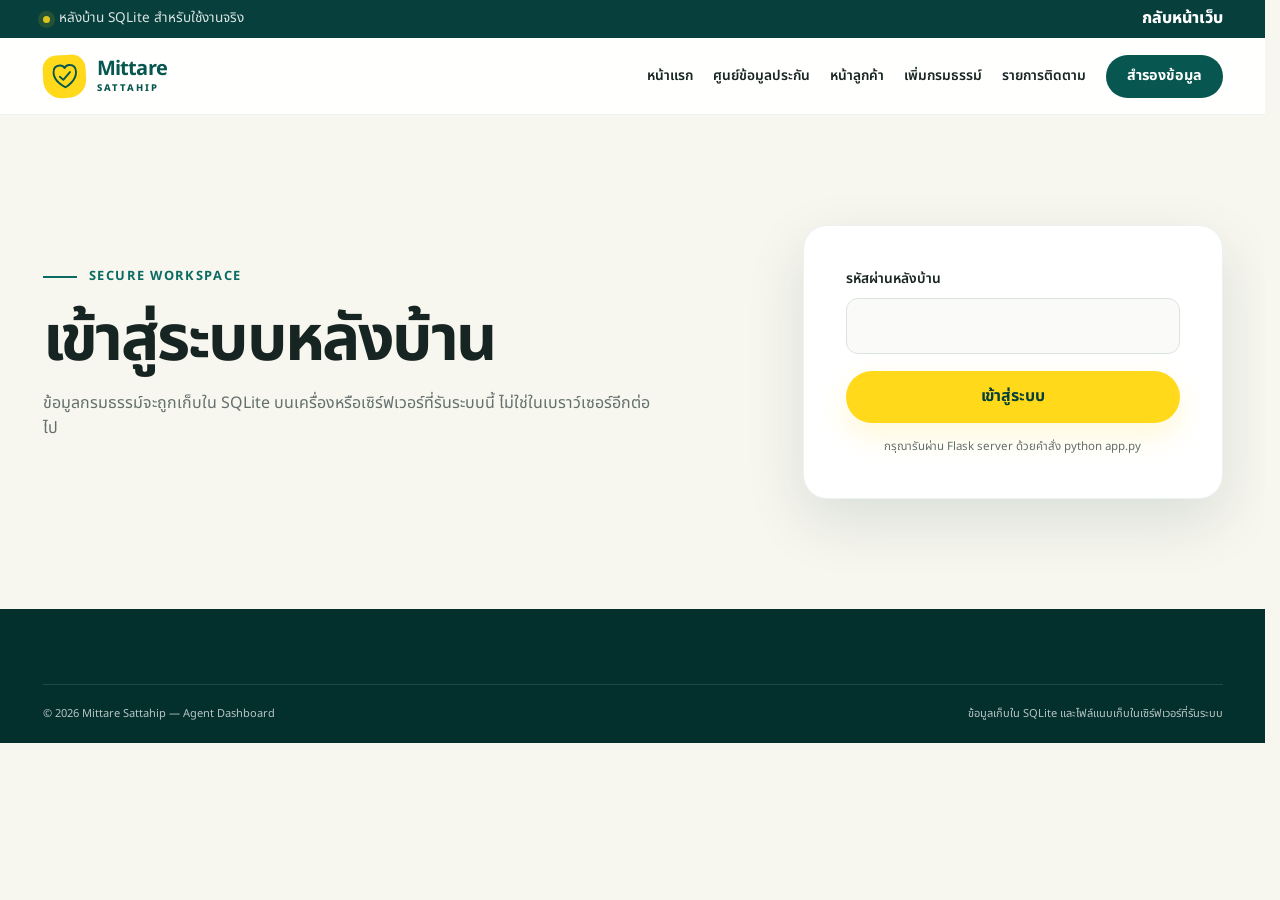
==== agent-dashboard.html @ 12497230 "เพิ่มระบบหลังบ้าน" ====
<!doctype html>
<html lang="th">
<head>
  <meta charset="utf-8">
  <meta name="viewport" content="width=device-width, initial-scale=1">
  <meta name="description" content="แดชบอร์ดตัวแทน Mittare Sattahip สำหรับติดตามกรมธรรม์ สถานะงานขาย และเอกสารลูกค้า">
  <meta name="theme-color" content="#075c55">
  <title>แดชบอร์ดตัวแทน | Mittare Sattahip</title>
  <link rel="preconnect" href="https://fonts.googleapis.com">
  <link rel="preconnect" href="https://fonts.gstatic.com" crossorigin>
  <link href="https://fonts.googleapis.com/css2?family=Noto+Sans+Thai:wght@400;500;600;700;800&display=swap" rel="stylesheet">
  <link rel="stylesheet" href="styles.css">
</head>
<body class="agent-page">
  <a class="skip-link" href="#main-content">ข้ามไปยังเนื้อหาหลัก</a>
  <div class="service-bar" aria-label="แดชบอร์ดตัวแทน">
    <div class="container service-bar__inner">
      <p><span class="pulse" aria-hidden="true"></span> หลังบ้าน SQLite สำหรับใช้งานจริง</p>
      <a href="index.html">กลับหน้าเว็บ</a>
    </div>
  </div>

  <header class="site-header">
    <div class="container nav-wrap">
      <a class="brand" href="index.html" aria-label="Mittare Sattahip หน้าแรก">
        <span class="brand__mark" aria-hidden="true">
          <svg viewBox="0 0 64 64"><path d="M32 54S8 42 8 22C8 12 14 7 22 7c5 0 8 2 10 6 2-4 5-6 10-6 8 0 14 5 14 15 0 20-24 32-24 32Z"/><path d="m21 31 7 7 15-16"/></svg>
        </span>
        <span><strong>Mittare</strong><small>SATTAHIP</small></span>
      </a>
      <button class="menu-toggle" type="button" aria-expanded="false" aria-controls="main-navigation">
        <span class="sr-only">เปิดเมนู</span>
        <span></span><span></span><span></span>
      </button>
      <nav class="main-nav" id="main-navigation" aria-label="เมนูหลัก">
        <a href="index.html">หน้าแรก</a>
        <a href="insurance.html?category=motor">ศูนย์ข้อมูลประกัน</a>
        <a href="customer-status.html">หน้าลูกค้า</a>
        <a href="#policy-form">เพิ่มกรมธรรม์</a>
        <a href="#policy-list">รายการติดตาม</a>
        <a class="button button--small button--dark" href="#agent-tools">สำรองข้อมูล</a>
        <button class="text-button" id="logout-button" type="button" hidden>ออกจากระบบ</button>
      </nav>
    </div>
  </header>

  <section class="agent-auth section" id="agent-auth" aria-labelledby="login-title">
    <div class="container agent-auth__grid">
      <div>
        <p class="eyebrow eyebrow--dark"><span></span> Secure Workspace</p>
        <h1 id="login-title">เข้าสู่ระบบหลังบ้าน</h1>
        <p>ข้อมูลกรมธรรม์จะถูกเก็บใน SQLite บนเครื่องหรือเซิร์ฟเวอร์ที่รันระบบนี้ ไม่ใช่ในเบราว์เซอร์อีกต่อไป</p>
      </div>
      <form class="agent-form agent-login-form" id="agent-login-form">
        <div class="form-row">
          <label for="admin-password">รหัสผ่านหลังบ้าน</label>
          <input id="admin-password" name="adminPassword" type="password" autocomplete="current-password" required>
        </div>
        <button class="button button--primary button--submit" type="submit">เข้าสู่ระบบ</button>
        <p class="form-note" id="login-feedback" role="status" aria-live="polite">ค่าเริ่มต้นสำหรับทดสอบคือ admin123 กรุณาเปลี่ยนด้วยตัวแปร ADMIN_PASSWORD ก่อนใช้งานจริง</p>
      </form>
    </div>
  </section>

  <main id="main-content" hidden>
    <section class="agent-hero" aria-labelledby="agent-title">
      <div class="container agent-hero__grid">
        <div>
          <p class="eyebrow"><span></span> Agent Workspace</p>
          <h1 id="agent-title">แดชบอร์ดติดตามกรมธรรม์และงานต่ออายุ</h1>
          <p>จัดลำดับงานที่ต้องติดตาม สร้างข้อความเตือนแบบกดส่งเอง และเก็บเอกสารสำคัญของลูกค้าไว้ในเครื่องเดียว</p>
        </div>
        <div class="agent-hero__panel" aria-label="สรุปงานเร่งด่วน">
          <span>งานที่ควรดูวันนี้</span>
          <strong id="hero-due-count">0</strong>
          <p id="hero-due-label">ยังไม่มีงานด่วน</p>
        </div>
      </div>
    </section>

    <section class="agent-dashboard section" aria-labelledby="dashboard-title">
      <div class="container">
        <div class="section-heading agent-heading">
          <div>
            <p class="eyebrow eyebrow--dark"><span></span> Dashboard</p>
            <h2 id="dashboard-title">ภาพรวมงานดูแลลูกค้า</h2>
          </div>
          <p>ข้อมูลทุกรายการบันทึกลง SQLite และไฟล์แนบเก็บในโฟลเดอร์อัปโหลดของระบบ เหมาะสำหรับนำขึ้นเซิร์ฟเวอร์จริง</p>
        </div>

        <div class="agent-stat-grid" aria-live="polite">
          <article class="agent-stat-card agent-stat-card--alert">
            <span>หมดอายุแล้ว</span>
            <strong id="stat-overdue">0</strong>
            <small>ควรติดต่อทันที</small>
          </article>
          <article class="agent-stat-card">
            <span>ครบกำหนดใน 7 วัน</span>
            <strong id="stat-due7">0</strong>
            <small>เตรียมปิดงานต่ออายุ</small>
          </article>
          <article class="agent-stat-card">
            <span>ครบกำหนดใน 30 วัน</span>
            <strong id="stat-due30">0</strong>
            <small>เริ่มเสนอแผนใหม่</small>
          </article>
          <article class="agent-stat-card">
            <span>นัดติดตามวันนี้</span>
            <strong id="stat-followup">0</strong>
            <small>งานภายในสำหรับตัวแทน</small>
          </article>
        </div>

        <div class="agent-alerts" id="agent-alerts" role="status" aria-live="polite"></div>
      </div>
    </section>

    <section class="agent-workspace section" id="policy-form" aria-labelledby="form-title">
      <div class="container agent-workspace__grid">
        <form class="agent-form" id="agent-policy-form">
          <div class="calculator-heading">
            <div>
              <span id="form-mode-number">01</span>
              <h2 id="form-title">เพิ่มข้อมูลกรมธรรม์</h2>
            </div>
            <button class="text-button" type="reset">ล้างฟอร์ม</button>
          </div>
          <input type="hidden" id="policy-id" name="policyId">

          <div class="form-grid">
            <div class="form-row">
              <label for="customer-name">ชื่อลูกค้า</label>
              <input id="customer-name" name="customerName" type="text" autocomplete="name" required>
            </div>
            <div class="form-row">
              <label for="customer-phone">เบอร์โทรศัพท์</label>
              <input id="customer-phone" name="customerPhone" type="tel" autocomplete="tel" inputmode="tel" required>
            </div>
          </div>

          <div class="form-grid">
            <div class="form-row">
              <label for="line-name">LINE / ช่องทางติดต่อ</label>
              <input id="line-name" name="lineName" type="text" placeholder="@line หรือชื่อบัญชี">
            </div>
            <div class="form-row">
              <label for="assigned-agent">ผู้ดูแล</label>
              <input id="assigned-agent" name="assignedAgent" type="text" placeholder="เช่น เทพา / พรรณี">
            </div>
          </div>

          <div class="form-grid">
            <div class="form-row">
              <label for="insurance-category">ประเภทประกัน</label>
              <select id="insurance-category" name="insuranceCategory" required>
                <option value="รถยนต์">รถยนต์</option>
                <option value="พ.ร.บ.">พ.ร.บ.</option>
                <option value="บ้านและทรัพย์สิน">บ้านและทรัพย์สิน</option>
                <option value="อุบัติเหตุ/สุขภาพ">อุบัติเหตุ/สุขภาพ</option>
                <option value="ธุรกิจ">ธุรกิจ</option>
                <option value="เฉพาะทาง">เฉพาะทาง</option>
              </select>
            </div>
            <div class="form-row">
              <label for="product-name">แผน / ผลิตภัณฑ์</label>
              <input id="product-name" name="productName" type="text" placeholder="เช่น ประเภท 1, 2+, อัคคีภัย">
            </div>
          </div>

          <div class="form-grid">
            <div class="form-row">
              <label for="policy-number">เลขกรมธรรม์</label>
              <input id="policy-number" name="policyNumber" type="text">
            </div>
            <div class="form-row">
              <label for="insurer-name">บริษัท / แหล่งงาน</label>
              <input id="insurer-name" name="insurerName" type="text" value="มิตรแท้ประกันภัย">
            </div>
          </div>

          <div class="form-grid form-grid--thirds">
            <div class="form-row">
              <label for="start-date">วันเริ่มคุ้มครอง</label>
              <input id="start-date" name="startDate" type="date">
            </div>
            <div class="form-row">
              <label for="end-date">วันหมดอายุ</label>
              <input id="end-date" name="endDate" type="date" required>
            </div>
            <div class="form-row">
              <label for="premium-amount">เบี้ยประกัน</label>
              <input id="premium-amount" name="premiumAmount" type="number" min="0" step="1" inputmode="decimal">
            </div>
          </div>

          <div class="form-grid">
            <div class="form-row">
              <label for="sales-status">สถานะงานขาย</label>
              <select id="sales-status" name="salesStatus" required>
                <option value="new">ลูกค้าใหม่</option>
                <option value="quoted">ส่งใบเสนอราคาแล้ว</option>
                <option value="waiting">รอตัดสินใจ</option>
                <option value="documents">รอเอกสาร</option>
                <option value="payment">นัดชำระ</option>
                <option value="renewed">ต่ออายุแล้ว</option>
                <option value="claim-followup">ติดตามหลังเคลม</option>
                <option value="lost">ปิดงานไม่สำเร็จ</option>
              </select>
            </div>
            <div class="form-row">
              <label for="next-follow-up">วันนัดติดตามครั้งถัดไป</label>
              <input id="next-follow-up" name="nextFollowUp" type="date">
            </div>
          </div>

          <div class="form-row">
            <label for="customer-notes">บันทึกการดูแล / สิ่งที่ต้องทำต่อ</label>
            <textarea id="customer-notes" name="customerNotes" rows="4" placeholder="เช่น โทรล่าสุด, เอกสารที่ยังขาด, เงื่อนไขที่ลูกค้าสนใจ"></textarea>
          </div>

          <div class="form-row">
            <label for="policy-files">รูปภาพและไฟล์เอกสาร</label>
            <input id="policy-files" name="policyFiles" type="file" accept="image/*,.pdf,.doc,.docx,.xls,.xlsx" multiple>
            <p class="field-help">ไฟล์จะอัปโหลดเข้าเซิร์ฟเวอร์ แนะนำตั้งสิทธิ์โฟลเดอร์อัปโหลดและสำรองข้อมูลเป็นประจำ</p>
          </div>

          <div class="agent-form__attachments" id="current-attachments" hidden></div>

          <button class="button button--primary button--submit" type="submit">
            บันทึกข้อมูลกรมธรรม์
            <svg aria-hidden="true" viewBox="0 0 24 24"><path d="m9 18 6-6-6-6"/></svg>
          </button>
          <p class="form-note" id="form-feedback" role="status" aria-live="polite">พร้อมบันทึกข้อมูลลง SQLite</p>
        </form>

        <aside class="agent-message-panel" aria-labelledby="message-title">
          <p class="eyebrow eyebrow--dark"><span></span> Follow-up Message</p>
          <h2 id="message-title">ข้อความติดตามแบบกดส่งเอง</h2>
          <p>เลือกกรมธรรม์ในรายการ แล้วระบบจะสร้างข้อความสำหรับคัดลอกหรือเปิด LINE Share โดยไม่ใช้โควตา Push Message</p>
          <div class="form-row">
            <label for="message-tone">รูปแบบข้อความ</label>
            <select id="message-tone">
              <option value="renewal">เตือนต่ออายุ</option>
              <option value="document">ขอเอกสารเพิ่มเติม</option>
              <option value="payment">นัดชำระเบี้ย</option>
              <option value="claim">ติดตามหลังเคลม</option>
            </select>
          </div>
          <textarea class="agent-message-box" id="generated-message" rows="11" readonly placeholder="เลือกกรมธรรม์จากรายการเพื่อสร้างข้อความ"></textarea>
          <div class="agent-message-actions">
            <button class="button button--primary" id="copy-message" type="button">คัดลอกข้อความ</button>
            <a class="button button--dark" id="open-line-share" href="#" target="_blank" rel="noopener" aria-disabled="true">เปิด LINE</a>
          </div>
          <p class="agent-note">LINE Share เป็นการเปิดหน้าส่งข้อความให้คุณกดส่งเอง ไม่ใช่การส่งอัตโนมัติถึงลูกค้าทุกคน</p>
        </aside>
      </div>
    </section>

    <section class="agent-list-section section" id="policy-list" aria-labelledby="policy-list-title">
      <div class="container">
        <div class="section-heading agent-heading">
          <div>
            <p class="eyebrow eyebrow--dark"><span></span> Policy Pipeline</p>
            <h2 id="policy-list-title">รายการกรมธรรม์และสถานะงานขาย</h2>
          </div>
          <p>กรองงานตามสถานะ ค้นหาลูกค้า และเลือกหนึ่งรายการเพื่อสร้างข้อความติดตามหรือแก้ไขข้อมูล</p>
        </div>

        <div class="agent-toolbar">
          <div class="insurance-search">
            <svg aria-hidden="true" viewBox="0 0 24 24"><circle cx="11" cy="11" r="7"/><path d="m20 20-4-4"/></svg>
            <label class="sr-only" for="policy-search">ค้นหาลูกค้า</label>
            <input id="policy-search" type="search" placeholder="ค้นหาชื่อ เบอร์ เลขกรมธรรม์ หรือแผน">
          </div>
          <div class="form-row agent-filter">
            <label class="sr-only" for="status-filter">กรองสถานะ</label>
            <select id="status-filter">
              <option value="all">ทุกสถานะ</option>
              <option value="new">ลูกค้าใหม่</option>
              <option value="quoted">ส่งใบเสนอราคาแล้ว</option>
              <option value="waiting">รอตัดสินใจ</option>
              <option value="documents">รอเอกสาร</option>
              <option value="payment">นัดชำระ</option>
              <option value="renewed">ต่ออายุแล้ว</option>
              <option value="claim-followup">ติดตามหลังเคลม</option>
              <option value="lost">ปิดงานไม่สำเร็จ</option>
            </select>
          </div>
          <button class="button button--dark" id="add-sample-data" type="button">เพิ่มข้อมูลตัวอย่าง</button>
        </div>

        <div class="agent-table-wrap">
          <table class="agent-table">
            <caption>รายการกรมธรรม์ที่บันทึกไว้</caption>
            <thead>
              <tr>
                <th scope="col">ลูกค้า</th>
                <th scope="col">กรมธรรม์</th>
                <th scope="col">หมดอายุ</th>
                <th scope="col">สถานะ</th>
                <th scope="col">ติดตาม</th>
                <th scope="col">จัดการ</th>
              </tr>
            </thead>
            <tbody id="policy-table-body"></tbody>
          </table>
          <div class="plan-empty" id="policy-empty" hidden>
            <strong>ยังไม่มีข้อมูลกรมธรรม์</strong>
            <span>เริ่มจากเพิ่มข้อมูลลูกค้าหรือเพิ่มข้อมูลตัวอย่างเพื่อทดลองระบบ</span>
          </div>
        </div>
      </div>
    </section>

    <section class="agent-tools section" id="agent-tools" aria-labelledby="tools-title">
      <div class="container agent-tools__grid">
        <div>
          <p class="eyebrow eyebrow--dark"><span></span> Backup</p>
          <h2 id="tools-title">สำรองและย้ายข้อมูล</h2>
          <p>Export ข้อมูลจาก SQLite เป็น JSON เพื่อสำรองหรือย้ายระบบ ไฟล์แนบควรสำรองจากโฟลเดอร์อัปโหลดร่วมด้วย</p>
        </div>
        <div class="agent-tool-card">
          <button class="button button--primary" id="export-data" type="button">Export JSON</button>
          <a class="button button--dark" href="customer-status.html">เปิดหน้าลูกค้าทดสอบ</a>
          <button class="text-button agent-danger" id="clear-all-data" type="button">ลบข้อมูลทั้งหมดในฐานข้อมูล</button>
          <p id="backup-feedback" role="status" aria-live="polite"></p>
        </div>
      </div>
    </section>
  </main>

  <footer class="site-footer compact-footer">
    <div class="container footer-bottom">
      <p>© <span id="current-year"></span> Mittare Sattahip — Agent Dashboard</p>
      <p>ข้อมูลเก็บใน SQLite และไฟล์แนบเก็บในเซิร์ฟเวอร์ที่รันระบบ</p>
    </div>
  </footer>

  <script src="script.js"></script>
  <script src="agent-dashboard.js"></script>
</body>
</html>
---- styles.css ----
:root {
  --green-950: #063f3b;
  --green-900: #07564f;
  --green-800: #096b61;
  --green-100: #dff3ed;
  --yellow: #ffd91a;
  --yellow-soft: #fff4a8;
  --ink: #172522;
  --muted: #63706d;
  --cream: #f7f6ef;
  --white: #fff;
  --line: #dce4df;
  --shadow: 0 22px 60px rgba(6, 63, 59, .12);
  --radius: 26px;
  --container: min(1180px, calc(100% - 40px));
}

* { box-sizing: border-box; }

html {
  scroll-behavior: smooth;
  scroll-padding-top: 88px;
  scrollbar-gutter: stable;
}

body {
  margin: 0;
  color: var(--ink);
  background: var(--white);
  font-family: "Noto Sans Thai", system-ui, sans-serif;
  line-height: 1.6;
  -webkit-font-smoothing: antialiased;
}

body.motion-ready { overflow-x: clip; }

img { display: block; max-width: 100%; }
a { color: inherit; text-decoration: none; }
button, input, select, textarea { font: inherit; }
svg { width: 1.35em; fill: none; stroke: currentColor; stroke-width: 1.8; stroke-linecap: round; stroke-linejoin: round; }
.container { width: var(--container); margin-inline: auto; }
.sr-only { position: absolute; width: 1px; height: 1px; padding: 0; margin: -1px; overflow: hidden; clip: rect(0, 0, 0, 0); white-space: nowrap; border: 0; }

.skip-link {
  position: fixed;
  z-index: 1000;
  top: 10px;
  left: 10px;
  padding: 10px 16px;
  color: var(--white);
  background: var(--green-950);
  border-radius: 8px;
  transform: translateY(-150%);
}
.skip-link:focus { transform: translateY(0); }

.page-loader {
  position: fixed;
  z-index: 2000;
  inset: 0;
  display: grid;
  color: var(--white);
  background: var(--green-950);
  place-content: center;
  text-align: center;
  animation: loader-exit .75s 1.15s cubic-bezier(.7, 0, .2, 1) forwards;
}
.page-loader__mark { display: grid; width: 76px; height: 76px; margin-inline: auto; color: var(--green-950); background: var(--yellow); border-radius: 24px 24px 30px 30px; place-items: center; animation: loader-mark .8s cubic-bezier(.2, .8, .2, 1) both; }
.page-loader__mark svg { width: 48px; fill: none; stroke-width: 4; }
.page-loader p { margin: 18px 0 12px; font-size: .76rem; font-weight: 800; letter-spacing: .25em; }
.page-loader p span { color: var(--yellow); }
.page-loader__line { width: 180px; height: 2px; overflow: hidden; background: rgba(255,255,255,.14); }
.page-loader__line span { display: block; width: 100%; height: 100%; background: var(--yellow); transform-origin: left; animation: loader-line 1s .1s ease both; }
@keyframes loader-mark { from { opacity: 0; transform: translateY(18px) rotate(-10deg) scale(.8); } to { opacity: 1; transform: none; } }
@keyframes loader-line { from { transform: scaleX(0); } to { transform: scaleX(1); } }
@keyframes loader-exit { to { visibility: hidden; opacity: 0; transform: translateY(-100%); } }

.scroll-progress { position: fixed; z-index: 100; top: 0; right: 0; left: 0; height: 3px; pointer-events: none; }
.scroll-progress span { display: block; width: 100%; height: 100%; background: var(--yellow); box-shadow: 0 0 14px rgba(255,217,26,.65); transform: scaleX(0); transform-origin: left; }
.cursor-glow { position: fixed; z-index: 45; top: 0; left: 0; width: 260px; height: 260px; pointer-events: none; background: radial-gradient(circle, rgba(255,217,26,.14), transparent 68%); border-radius: 50%; opacity: 0; transform: translate3d(-50%, -50%, 0); transition: opacity .25s ease; mix-blend-mode: multiply; }
.cursor-glow.is-visible { opacity: 1; }

.service-bar { color: var(--white); background: var(--green-950); font-size: .85rem; }
.service-bar__inner { display: flex; align-items: center; justify-content: space-between; min-height: 38px; }
.service-bar p { display: flex; gap: 9px; align-items: center; margin: 0; opacity: .86; }
.service-bar a { display: flex; gap: 7px; align-items: center; font-size: 1rem; font-weight: 800; }
.service-bar svg { width: 16px; fill: currentColor; stroke: none; }
.pulse { width: 7px; height: 7px; background: var(--yellow); border-radius: 50%; box-shadow: 0 0 0 5px rgba(255, 217, 26, .14); }

.site-header {
  position: sticky;
  z-index: 50;
  top: 0;
  background: rgba(255,255,255,.94);
  border-bottom: 1px solid rgba(7,86,79,.08);
  backdrop-filter: blur(16px);
  transition: min-height .25s ease, box-shadow .25s ease, background .25s ease;
}
.site-header.is-scrolled { background: rgba(255,255,255,.98); box-shadow: 0 14px 35px rgba(3,47,44,.09); }
.nav-wrap { display: flex; align-items: center; justify-content: space-between; min-height: 76px; }
.brand { display: inline-flex; gap: 11px; align-items: center; color: var(--green-900); }
.brand__mark { display: grid; width: 43px; height: 43px; place-items: center; color: var(--green-900); background: var(--yellow); border-radius: 14px 14px 18px 18px; transform: rotate(-3deg); }
.brand__mark svg { width: 30px; fill: none; stroke-width: 4; }
.brand > span:last-child { display: grid; line-height: 1; }
.brand strong { font-size: 1.25rem; letter-spacing: -.04em; }
.brand small { margin-top: 5px; font-size: .59rem; font-weight: 800; letter-spacing: .22em; }
.main-nav { display: flex; gap: 20px; align-items: center; font-size: .86rem; font-weight: 600; }
.main-nav > a:not(.button) { position: relative; }
.main-nav > a:not(.button)::after { position: absolute; right: 0; bottom: -9px; left: 0; height: 2px; content: ""; background: var(--green-800); transform: scaleX(0); transition: transform .2s ease; }
.main-nav > a:hover::after, .main-nav > a:focus-visible::after { transform: scaleX(1); }
.menu-toggle { display: none; padding: 8px; background: transparent; border: 0; }
.menu-toggle span:not(.sr-only) { display: block; width: 25px; height: 2px; margin: 5px; background: var(--green-950); transition: .2s ease; }

.button { display: inline-flex; gap: 12px; align-items: center; justify-content: center; min-height: 52px; padding: 0 24px; font-weight: 700; border: 1px solid transparent; border-radius: 999px; transition: transform .2s ease, box-shadow .2s ease, background .2s ease; }
.button:hover { transform: translateY(-2px); }
.button svg { width: 18px; }
.button--small { min-height: 43px; padding-inline: 20px; font-size: .9rem; }
.button--dark { color: var(--white); background: var(--green-900); }
.button--primary { color: var(--green-950); background: var(--yellow); box-shadow: 0 12px 30px rgba(255, 217, 26, .18); }
.button--primary:hover { box-shadow: 0 14px 35px rgba(255, 217, 26, .3); }
.button--glass { color: var(--white); background: rgba(255,255,255,.1); border-color: rgba(255,255,255,.35); backdrop-filter: blur(8px); }
.button--glass svg { fill: currentColor; stroke: none; }

.hero { position: relative; display: grid; min-height: calc(100vh - 114px); overflow: hidden; color: var(--white); background: var(--green-950); align-items: center; }
.hero__image { position: absolute; inset: 0; background: radial-gradient(circle at 78% 32%, rgba(255,217,26,.92) 0 10%, transparent 10.2%), radial-gradient(circle at 80% 34%, rgba(255,217,26,.16) 0 24%, transparent 24.3%), linear-gradient(130deg, transparent 55%, rgba(9,107,97,.85) 55.2% 69%, transparent 69.2%), linear-gradient(145deg, #063f3b, #032b29); }
.hero__image::before { position: absolute; right: 5%; bottom: -9%; width: min(54vw, 760px); height: min(54vw, 760px); content: ""; background: linear-gradient(150deg, rgba(255,255,255,.09), rgba(255,255,255,.01)); border: 1px solid rgba(255,255,255,.15); border-radius: 46% 54% 55% 45%; transform: rotate(-12deg); }
.hero__image::after { position: absolute; right: 15%; bottom: 15%; width: 170px; height: 170px; content: ""; background: url("data:image/svg+xml,%3Csvg xmlns='http://www.w3.org/2000/svg' viewBox='0 0 100 100'%3E%3Cpath d='M50 88S16 69 16 37c0-16 10-25 22-25 7 0 11 4 12 10 2-6 6-10 13-10 12 0 22 9 22 25 0 32-35 51-35 51Z' fill='none' stroke='%23ffdc20' stroke-width='3'/%3E%3Cpath d='m35 48 10 10 22-27' fill='none' stroke='%23ffdc20' stroke-linecap='round' stroke-linejoin='round' stroke-width='4'/%3E%3C/svg%3E") center / contain no-repeat; opacity: .9; }
.hero__overlay { position: absolute; inset: 0; background: linear-gradient(90deg, rgba(3,42,39,.4), transparent 70%), linear-gradient(0deg, rgba(3,42,39,.4), transparent 45%); }
.hero__content { position: relative; z-index: 2; padding-block: 96px 130px; }
.motion-ready .hero__image { transform: scale(1.04) translate3d(var(--hero-x, 0), var(--hero-y, 0), 0); transition: transform .18s linear; will-change: transform; }
.eyebrow { display: flex; gap: 12px; align-items: center; margin: 0 0 20px; color: var(--yellow); font-size: .8rem; font-weight: 700; letter-spacing: .13em; text-transform: uppercase; }
.eyebrow span { width: 34px; height: 2px; background: currentColor; }
.eyebrow--dark { color: var(--green-800); }
.eyebrow--light { color: var(--yellow); }
.hero h1 { max-width: 720px; margin: 0; font-size: clamp(3.6rem, 7vw, 6.7rem); font-weight: 700; line-height: 1.08; letter-spacing: -.045em; }
.hero h1 em { color: var(--yellow); font-style: normal; }
.hero__lead { max-width: 590px; margin: 38px 0 38px; color: rgba(255,255,255,.84); font-size: 1.16rem; line-height: 1.85; }
.hero__actions { display: flex; gap: 13px; flex-wrap: wrap; }
.hero__trust { display: flex; gap: 0; margin-top: 58px; }
.hero__trust div { display: grid; min-width: 150px; padding-right: 32px; margin-right: 32px; border-right: 1px solid rgba(255,255,255,.2); }
.hero__trust div:last-child { border: 0; }
.hero__trust strong { font-size: 1.5rem; }
.hero__trust span { color: rgba(255,255,255,.65); font-size: .78rem; }
.scroll-cue { position: absolute; z-index: 2; right: 40px; bottom: 32px; display: flex; gap: 12px; align-items: center; color: rgba(255,255,255,.68); font-size: .76rem; letter-spacing: .09em; writing-mode: vertical-rl; }
.scroll-cue svg { width: 18px; animation: bounce 1.8s infinite; }
@keyframes bounce { 50% { transform: translateY(5px); } }

.service-ticker {
  overflow: hidden;
  color: var(--green-950);
  background: var(--yellow);
  border-block: 1px solid rgba(6,63,59,.12);
}
.service-ticker__track {
  display: flex;
  width: max-content;
  min-height: 58px;
  align-items: center;
  flex-wrap: nowrap;
  animation: ticker-slide 25s linear infinite;
  will-change: transform;
}
.service-ticker span {
  flex: 0 0 auto;
  padding-inline: 28px;
  font-size: .83rem;
  font-weight: 800;
  letter-spacing: .04em;
  white-space: nowrap;
}
.service-ticker i {
  font-size: .75rem;
  font-style: normal;
  opacity: .55;
}
.service-ticker:hover .service-ticker__track { animation-play-state: paused; }
@keyframes ticker-slide {
  0% {
    transform: translate3d(0, 0, 0);
  }
  100% {
    /* มีข้อความซ้ำ 4 ชุด จึงเลื่อนหนึ่งชุดพอดีเพื่อวนต่อเนื่อง */
    transform: translate3d(-25%, 0, 0);
  }
}

.section { padding-block: 110px; }
.section-heading { display: grid; grid-template-columns: 1.45fr .55fr; gap: 70px; align-items: end; margin-bottom: 54px; }
.section h2 { margin: 0; font-size: clamp(2.35rem, 4.6vw, 4.4rem); line-height: 1.08; letter-spacing: -.045em; }
.section-heading > p, .team__header > p { margin: 0 0 7px; color: var(--muted); font-size: 1.03rem; }
.products { background: var(--cream); }
.category-grid { display: grid; grid-template-columns: repeat(6, 1fr); gap: 15px; }
.category-card { position: relative; min-height: 330px; overflow: hidden; border-radius: 24px; box-shadow: var(--shadow); }
.motion-ready .category-card { transform: perspective(900px) rotateX(var(--tilt-x, 0deg)) rotateY(var(--tilt-y, 0deg)) translateY(var(--lift, 0)); transition: transform .2s ease, box-shadow .25s ease; will-change: transform; }
.motion-ready .category-card:hover { --lift: -7px; box-shadow: 0 30px 70px rgba(6,63,59,.2); }
.category-card::before { position: absolute; z-index: 2; inset: 0; content: ""; background: radial-gradient(circle at var(--glow-x, 50%) var(--glow-y, 50%), rgba(255,255,255,.28), transparent 34%); opacity: 0; pointer-events: none; transition: opacity .25s ease; }
.category-card:hover::before { opacity: 1; }
.category-card:nth-child(1), .category-card:nth-child(2) { grid-column: span 3; }
.category-card:nth-child(n+3) { grid-column: span 2; min-height: 290px; }
.category-card::after { position: absolute; inset: 35% 0 0; content: ""; background: linear-gradient(transparent, rgba(3,47,44,.94)); }
.category-card img { width: 100%; height: 100%; object-fit: cover; transition: transform .45s ease; }
.category-card:hover img { transform: scale(1.04); }
.category-card > span { position: absolute; z-index: 2; right: 0; bottom: 0; left: 0; display: grid; padding: 28px; color: var(--white); }
.category-card small { color: var(--yellow); font-size: .7rem; font-weight: 700; }
.category-card strong { font-size: 1.4rem; }
.category-card em { margin-top: 7px; color: rgba(255,255,255,.72); font-size: .75rem; font-style: normal; }
.insurance-library { padding: clamp(18px, 3vw, 32px); background: var(--white); border: 1px solid rgba(7,86,79,.08); border-radius: 30px; box-shadow: var(--shadow); }
.insurance-toolbar { display: flex; gap: 22px; align-items: center; justify-content: space-between; margin-bottom: 22px; }
.insurance-toolbar > p { margin: 0; color: var(--muted); font-size: .8rem; white-space: nowrap; }
.insurance-toolbar > p strong { color: var(--green-900); font-size: 1rem; }
.insurance-search { position: relative; width: min(520px, 100%); }
.insurance-search svg { position: absolute; top: 50%; left: 16px; width: 20px; color: var(--muted); transform: translateY(-50%); }
.insurance-search input { width: 100%; min-height: 50px; padding: 0 18px 0 48px; color: var(--ink); background: var(--cream); border: 1px solid transparent; border-radius: 999px; outline: none; }
.insurance-search input:focus { border-color: var(--green-800); box-shadow: 0 0 0 3px rgba(9,107,97,.12); }
.insurance-tabs { display: flex; gap: 8px; padding-bottom: 18px; margin-bottom: 24px; overflow-x: auto; border-bottom: 1px solid var(--line); scrollbar-width: thin; }
.insurance-tab { min-height: 38px; padding: 0 16px; color: var(--muted); background: transparent; border: 1px solid var(--line); border-radius: 999px; cursor: pointer; font-size: .78rem; font-weight: 600; white-space: nowrap; }
.insurance-tab.is-active { color: var(--white); background: var(--green-900); border-color: var(--green-900); }
.plan-grid { display: grid; grid-template-columns: repeat(3, minmax(0, 1fr)); gap: 14px; }
.plan-card { display: flex; min-height: 315px; padding: 23px; flex-direction: column; background: var(--cream); border: 1px solid transparent; border-radius: 20px; transition: transform .2s ease, border-color .2s ease, box-shadow .2s ease; }
.plan-card:hover { border-color: rgba(9,107,97,.2); transform: translateY(-4px); box-shadow: 0 16px 35px rgba(6,63,59,.09); }
.plan-card__header { display: flex; align-items: center; justify-content: space-between; }
.plan-card__icon { display: grid; min-width: 46px; height: 46px; padding-inline: 9px; color: var(--green-950); background: var(--yellow); border-radius: 14px; place-items: center; font-size: .72rem; font-weight: 800; }
.plan-card__category { color: var(--green-800); font-size: .67rem; font-weight: 700; }
.plan-card h3 { margin: 28px 0 8px; font-size: 1.18rem; line-height: 1.3; }
.plan-card > p { margin: 0 0 20px; color: var(--muted); font-size: .79rem; }
.plan-card__premium { display: grid; padding: 12px 14px; margin-top: auto; background: var(--white); border-radius: 12px; }
.plan-card__premium span { color: var(--muted); font-size: .65rem; }
.plan-card__premium strong { color: var(--green-900); font-size: .8rem; }
.plan-card .product-detail-trigger { display: flex; align-items: center; justify-content: space-between; width: 100%; padding: 17px 0 0; color: var(--green-900); background: none; border: 0; cursor: pointer; font-size: .78rem; font-weight: 700; }
.plan-empty { display: grid; min-height: 220px; color: var(--muted); place-content: center; text-align: center; }
.plan-empty[hidden] { display: none; }
.plan-empty strong { color: var(--ink); font-size: 1.1rem; }
.library-note { padding: 16px 18px; margin: 24px 0 0; color: var(--muted); background: var(--green-100); border-left: 3px solid var(--green-800); border-radius: 0 12px 12px 0; font-size: .72rem; }
.insurance-hero { position: relative; min-height: 470px; overflow: hidden; color: var(--white); background: var(--green-950); }
.insurance-hero > img { position: absolute; inset: 0; width: 100%; height: 100%; object-fit: cover; }
.insurance-hero__overlay { position: absolute; inset: 0; background: linear-gradient(90deg, rgba(3,42,39,.94), rgba(3,42,39,.35) 72%, rgba(3,42,39,.08)); }
.insurance-hero__content { position: relative; z-index: 2; display: flex; min-height: 470px; padding-block: 75px; flex-direction: column; justify-content: flex-end; }
.insurance-hero h1 { max-width: 720px; margin: 0; font-size: clamp(3rem, 7vw, 6rem); line-height: 1; letter-spacing: -.05em; }
.insurance-hero__content > p:last-child { max-width: 620px; margin: 22px 0 0; color: rgba(255,255,255,.78); font-size: 1.05rem; }
.page-category-nav { display: flex; gap: 8px; padding: 9px; margin: -138px auto 55px; overflow-x: auto; position: relative; z-index: 3; background: rgba(255,255,255,.96); border: 1px solid var(--line); border-radius: 999px; box-shadow: var(--shadow); }
.page-category-nav a { display: inline-flex; min-height: 42px; padding: 0 20px; align-items: center; justify-content: center; color: var(--muted); border-radius: 999px; font-size: .78rem; font-weight: 700; white-space: nowrap; }
.page-category-nav a.is-active { color: var(--white); background: var(--green-900); }
.plan-card__image { width: calc(100% + 46px); height: 150px; margin: -23px -23px 20px; object-fit: cover; border-radius: 20px 20px 0 0; }
.compact-footer { padding-top: 0; }

.agent-page {
  background: var(--cream);
}
.agent-hero {
  position: relative;
  overflow: hidden;
  color: var(--white);
  background:
    linear-gradient(135deg, rgba(6,63,59,.96), rgba(7,86,79,.88)),
    var(--green-950);
}
.agent-hero::after {
  position: absolute;
  right: clamp(-80px, -6vw, -30px);
  bottom: -110px;
  width: min(42vw, 520px);
  aspect-ratio: 1;
  content: "";
  background: rgba(255,217,26,.9);
  border-radius: 42% 58% 55% 45%;
  transform: rotate(-10deg);
}
.agent-hero__grid {
  position: relative;
  z-index: 1;
  display: grid;
  min-height: 430px;
  grid-template-columns: minmax(0, 1fr) 300px;
  gap: 48px;
  align-items: end;
  padding-block: 84px;
}
.agent-hero h1 {
  max-width: 760px;
  margin: 0;
  font-size: clamp(2.8rem, 6.4vw, 5.6rem);
  line-height: 1.05;
  letter-spacing: -.04em;
}
.agent-hero p:not(.eyebrow) {
  max-width: 660px;
  margin: 26px 0 0;
  color: rgba(255,255,255,.78);
  font-size: 1.08rem;
}
.agent-hero__panel {
  display: grid;
  min-height: 230px;
  padding: 28px;
  color: var(--green-950);
  background: var(--yellow);
  border-radius: 22px;
  box-shadow: 0 28px 70px rgba(0,0,0,.24);
}
.agent-hero__panel span,
.agent-hero__panel p {
  margin: 0;
  color: rgba(6,63,59,.74);
  font-size: .82rem;
  font-weight: 800;
}
.agent-hero__panel strong {
  align-self: center;
  font-size: clamp(4rem, 9vw, 6.3rem);
  line-height: 1;
}
.agent-dashboard,
.agent-list-section {
  background: var(--cream);
}
.agent-heading h2 {
  font-size: clamp(2.2rem, 4.5vw, 4rem);
}
.agent-stat-grid {
  display: grid;
  grid-template-columns: repeat(4, minmax(0, 1fr));
  gap: 14px;
}
.agent-stat-card {
  display: grid;
  min-height: 170px;
  padding: 24px;
  background: var(--white);
  border: 1px solid rgba(7,86,79,.08);
  border-radius: 20px;
  box-shadow: 0 16px 40px rgba(6,63,59,.08);
}
.agent-stat-card span {
  color: var(--muted);
  font-size: .78rem;
  font-weight: 700;
}
.agent-stat-card strong {
  align-self: center;
  color: var(--green-900);
  font-size: 3.3rem;
  line-height: 1;
}
.agent-stat-card small {
  color: var(--muted);
}
.agent-stat-card--alert strong {
  color: #b3261e;
}
.agent-alerts {
  display: grid;
  gap: 10px;
  margin-top: 18px;
}
.agent-alerts p {
  display: flex;
  gap: 12px;
  align-items: center;
  padding: 14px 16px;
  margin: 0;
  color: var(--muted);
  background: var(--white);
  border-left: 4px solid var(--yellow);
  border-radius: 0 12px 12px 0;
  box-shadow: 0 10px 25px rgba(6,63,59,.06);
  font-size: .84rem;
}
.agent-alerts strong {
  color: var(--green-900);
  white-space: nowrap;
}
.agent-workspace {
  background: var(--green-950);
}
.agent-workspace__grid {
  display: grid;
  grid-template-columns: minmax(0, 1.35fr) minmax(300px, .65fr);
  gap: 24px;
  align-items: start;
}
.agent-form,
.agent-message-panel,
.agent-tool-card {
  padding: clamp(24px, 4vw, 42px);
  background: var(--white);
  border: 1px solid rgba(7,86,79,.08);
  border-radius: 24px;
  box-shadow: var(--shadow);
}
.agent-form .calculator-heading h2,
.agent-message-panel h2,
.agent-tools h2 {
  margin: 0;
  font-size: clamp(1.55rem, 3vw, 2.4rem);
  line-height: 1.16;
}
.form-grid--thirds {
  grid-template-columns: repeat(3, minmax(0, 1fr));
}
.agent-form__attachments {
  display: grid;
  gap: 10px;
  padding: 16px;
  margin-bottom: 18px;
  background: var(--cream);
  border: 1px solid var(--line);
  border-radius: 14px;
}
.agent-form__attachments h3 {
  margin: 0;
  color: var(--green-900);
  font-size: .9rem;
}
.attachment-chip {
  display: flex;
  gap: 10px;
  align-items: center;
  justify-content: space-between;
  padding: 10px 12px;
  background: var(--white);
  border-radius: 10px;
  font-size: .78rem;
}
.attachment-chip a {
  color: var(--green-800);
  font-weight: 800;
  text-decoration: underline;
}
.attachment-chip span {
  color: var(--muted);
}
.attachment-chip button {
  color: #b3261e;
  background: transparent;
  border: 0;
  cursor: pointer;
  font-weight: 800;
}
.agent-message-panel {
  position: sticky;
  top: 104px;
}
.agent-message-panel > p:not(.eyebrow, .agent-note) {
  color: var(--muted);
}
.agent-message-box {
  width: 100%;
  min-height: 260px;
  padding: 16px;
  color: var(--ink);
  background: var(--cream);
  border: 1px solid var(--line);
  border-radius: 14px;
  outline: none;
  resize: vertical;
}
.agent-message-actions {
  display: grid;
  grid-template-columns: 1fr 1fr;
  gap: 10px;
  margin-top: 12px;
}
.agent-note {
  margin: 14px 0 0;
  color: var(--muted);
  font-size: .76rem;
}
.agent-toolbar {
  display: grid;
  grid-template-columns: minmax(280px, 1fr) 220px auto;
  gap: 12px;
  align-items: start;
  margin-bottom: 18px;
}
.agent-filter {
  margin: 0;
}
.agent-table-wrap {
  overflow-x: auto;
  background: var(--white);
  border: 1px solid rgba(7,86,79,.08);
  border-radius: 24px;
  box-shadow: var(--shadow);
}
.agent-table {
  width: 100%;
  min-width: 980px;
  border-collapse: collapse;
}
.agent-table caption {
  position: absolute;
  width: 1px;
  height: 1px;
  overflow: hidden;
  clip: rect(0, 0, 0, 0);
}
.agent-table th,
.agent-table td {
  padding: 18px;
  border-bottom: 1px solid var(--line);
  text-align: left;
  vertical-align: top;
}
.agent-table th {
  color: var(--green-900);
  background: var(--green-100);
  font-size: .76rem;
}
.agent-table td {
  font-size: .84rem;
}
.agent-table tr.is-selected td {
  background: #fffbe0;
}
.agent-table td strong,
.agent-table td span,
.agent-table td small {
  display: block;
}
.agent-table td span,
.agent-table td small {
  color: var(--muted);
}
.agent-table .is-overdue {
  color: #b3261e;
}
.agent-table .is-soon {
  color: #8a6100;
}
.status-pill {
  display: inline-flex;
  min-height: 30px;
  padding: 0 12px;
  align-items: center;
  color: var(--green-900);
  background: var(--green-100);
  border-radius: 999px;
  font-size: .72rem;
  font-weight: 800;
  white-space: nowrap;
}
.status-pill--documents,
.status-pill--payment {
  color: #76540a;
  background: #fff4c7;
}
.status-pill--renewed {
  color: #0d6b3d;
  background: #dff5e8;
}
.status-pill--lost {
  color: #8b1d18;
  background: #ffe2df;
}
.agent-table-actions {
  display: flex;
  gap: 6px;
  flex-wrap: wrap;
}
.agent-table-actions button {
  min-height: 34px;
  padding: 0 10px;
  color: var(--green-900);
  background: var(--white);
  border: 1px solid var(--line);
  border-radius: 999px;
  cursor: pointer;
  font-size: .72rem;
  font-weight: 800;
}
.agent-table-actions button:first-child {
  color: var(--green-950);
  background: var(--yellow);
  border-color: var(--yellow);
}
.agent-tools {
  background: var(--white);
}
.agent-tools__grid {
  display: grid;
  grid-template-columns: minmax(0, 1fr) 420px;
  gap: 34px;
  align-items: center;
}
.agent-tools p {
  color: var(--muted);
}
.agent-tool-card {
  display: grid;
  gap: 12px;
}
.agent-import-label {
  cursor: pointer;
}
.agent-danger {
  justify-self: center;
  color: #b3261e;
}
.agent-tool-card p {
  min-height: 20px;
  margin: 0;
  color: var(--green-900);
  font-size: .8rem;
  text-align: center;
}
.agent-auth,
.customer-results {
  background: var(--cream);
}
.agent-auth__grid {
  display: grid;
  grid-template-columns: minmax(0, 1fr) 420px;
  gap: 34px;
  align-items: center;
}
.agent-auth h1 {
  max-width: 720px;
  margin: 0;
  font-size: clamp(2.5rem, 5vw, 4.7rem);
  line-height: 1.06;
  letter-spacing: -.04em;
}
.agent-auth p:not(.eyebrow, .form-note) {
  max-width: 620px;
  color: var(--muted);
}
.agent-login-form {
  align-self: stretch;
}
.customer-page {
  background: var(--cream);
}
.customer-hero {
  color: var(--white);
  background: linear-gradient(135deg, rgba(6,63,59,.98), rgba(9,107,97,.9));
}
.customer-hero__grid {
  display: grid;
  min-height: 520px;
  grid-template-columns: minmax(0, 1fr) 420px;
  gap: 44px;
  align-items: center;
  padding-block: 80px;
}
.customer-hero h1 {
  max-width: 760px;
  margin: 0;
  font-size: clamp(2.8rem, 6vw, 5.4rem);
  line-height: 1.05;
  letter-spacing: -.04em;
}
.customer-hero p:not(.eyebrow, .form-note) {
  max-width: 640px;
  color: rgba(255,255,255,.78);
  font-size: 1.08rem;
}
.customer-lookup-form {
  padding: clamp(24px, 4vw, 40px);
  color: var(--ink);
  background: var(--white);
  border-radius: 24px;
  box-shadow: 0 28px 80px rgba(0,0,0,.22);
}
.customer-status-grid {
  display: grid;
  gap: 18px;
}
.customer-status-card {
  padding: clamp(24px, 4vw, 38px);
  background: var(--white);
  border: 1px solid rgba(7,86,79,.08);
  border-radius: 24px;
  box-shadow: var(--shadow);
}
.customer-status-card__top {
  display: flex;
  gap: 12px;
  align-items: center;
  justify-content: space-between;
  margin-bottom: 18px;
}
.customer-status-card__top > span {
  color: var(--green-900);
  font-weight: 800;
}
.customer-status-card h3 {
  margin: 0 0 22px;
  font-size: clamp(1.55rem, 3vw, 2.4rem);
}
.customer-status-details {
  display: grid;
  grid-template-columns: repeat(4, minmax(0, 1fr));
  gap: 1px;
  overflow: hidden;
  background: var(--line);
  border: 1px solid var(--line);
  border-radius: 16px;
}
.customer-status-details div {
  padding: 16px;
  background: var(--white);
}
.customer-status-details span {
  display: block;
  color: var(--muted);
  font-size: .72rem;
}
.customer-status-details strong {
  display: block;
  color: var(--ink);
  font-size: .92rem;
}
.customer-status-details .is-overdue {
  color: #b3261e;
}
.customer-status-details .is-soon {
  color: #8a6100;
}
.customer-status-note {
  padding: 16px 18px;
  margin: 20px 0 0;
  color: var(--muted);
  background: var(--green-100);
  border-left: 3px solid var(--green-800);
  border-radius: 0 12px 12px 0;
}
.customer-status-actions {
  display: flex;
  gap: 10px;
  margin-top: 22px;
  flex-wrap: wrap;
}
.product-grid { display: grid; grid-template-columns: repeat(4, 1fr); gap: 16px; }
.product-card { display: flex; min-height: 360px; padding: 28px; flex-direction: column; background: var(--white); border: 1px solid rgba(7,86,79,.08); border-radius: var(--radius); transition: transform .25s ease, box-shadow .25s ease; }
.product-card:hover { transform: translateY(-7px); box-shadow: var(--shadow); }
.product-card--featured { color: var(--white); background: var(--green-900); }
.product-card__top { display: flex; align-items: center; justify-content: space-between; }
.icon-box { display: grid; width: 54px; height: 54px; place-items: center; color: var(--green-900); background: var(--yellow); border-radius: 18px; }
.icon-box svg { width: 28px; }
.tag { padding: 5px 11px; color: var(--green-950); background: var(--yellow); border-radius: 999px; font-size: .72rem; font-weight: 700; }
.product-card h3 { margin: auto 0 9px; font-size: 1.45rem; line-height: 1.2; }
.product-card p { margin: 0 0 25px; color: var(--muted); font-size: .91rem; }
.product-card--featured p { color: rgba(255,255,255,.68); }
.product-card .product-detail-trigger { display: flex; align-items: center; justify-content: space-between; width: 100%; padding: 20px 0 0; color: inherit; background: none; border: 0; border-top: 1px solid var(--line); cursor: pointer; font-size: .85rem; font-weight: 700; text-align: left; text-decoration: none; }
.product-card--featured .product-detail-trigger { border-color: rgba(255,255,255,.16); }
.product-detail-trigger:hover { color: var(--green-800); }
.product-card--featured .product-detail-trigger:hover { color: var(--yellow); }
.all-products { display: flex; align-items: center; justify-content: center; gap: 22px; margin-top: 35px; color: var(--muted); }
.all-products a { color: var(--green-800); font-weight: 700; border-bottom: 1px solid currentColor; }

.why-us { overflow: hidden; }
.why-us__grid { display: grid; grid-template-columns: .9fr 1.1fr; gap: clamp(60px, 9vw, 120px); align-items: center; }
.why-us__visual { position: relative; min-height: 610px; }
.why-us__visual::before { position: absolute; inset: 0 12% 0 0; content: ""; background: radial-gradient(circle at 25% 20%, rgba(255,255,255,.25), transparent 28%), linear-gradient(145deg, #0a776c, #043e3b); border-radius: 220px 220px 36px 36px; transform: rotate(-4deg); }
.why-us__visual::after { position: absolute; top: 7%; right: 0; width: 45%; height: 45%; content: ""; background: var(--yellow); border-radius: 50%; opacity: .88; filter: blur(1px); }
.visual-card { position: absolute; z-index: 2; inset: 90px 16% 45px 10px; display: flex; padding: 55px 48px; color: var(--white); flex-direction: column; justify-content: flex-end; background: linear-gradient(180deg, transparent, rgba(0,0,0,.28)); border: 1px solid rgba(255,255,255,.18); border-radius: 190px 190px 24px 24px; backdrop-filter: blur(6px); }
.visual-card::before { position: absolute; top: 92px; left: 50%; width: 125px; height: 125px; content: ""; background: url("data:image/svg+xml,%3Csvg xmlns='http://www.w3.org/2000/svg' viewBox='0 0 100 100'%3E%3Cpath d='M50 88S16 69 16 37c0-16 10-25 22-25 7 0 11 4 12 10 2-6 6-10 13-10 12 0 22 9 22 25 0 32-35 51-35 51Z' fill='none' stroke='%23ffdc20' stroke-width='5'/%3E%3Cpath d='m35 48 10 10 22-27' fill='none' stroke='%23ffdc20' stroke-linecap='round' stroke-linejoin='round' stroke-width='5'/%3E%3C/svg%3E") center / contain no-repeat; transform: translateX(-50%); }
.visual-card__label { color: var(--yellow); font-size: .75rem; font-weight: 800; letter-spacing: .22em; }
.visual-card strong { margin-top: 12px; font-size: 2rem; line-height: 1.25; }
.visual-card__line { width: 50px; height: 3px; margin: 24px 0; background: var(--yellow); }
.visual-card p { margin: 0; color: rgba(255,255,255,.73); }
.floating-stat { position: absolute; z-index: 3; right: 0; bottom: 22px; display: grid; width: 175px; height: 175px; color: var(--green-950); background: var(--yellow); border: 8px solid var(--white); border-radius: 50%; place-content: center; text-align: center; box-shadow: var(--shadow); }
.motion-ready .floating-stat { animation: float-stat 4.8s ease-in-out infinite; }
@keyframes float-stat { 50% { transform: translateY(-12px) rotate(2deg); } }
.floating-stat span { font-size: .75rem; }
.floating-stat strong { font-size: 2.35rem; line-height: 1; }
.floating-stat small { font-size: .65rem; }
.why-us__intro { max-width: 580px; margin: 30px 0 38px; color: var(--muted); font-size: 1.05rem; }
.benefit-list { display: grid; gap: 27px; padding: 0; margin: 0; list-style: none; }
.benefit-list li { display: grid; grid-template-columns: 47px 1fr; gap: 18px; }
.benefit-list li > span { display: grid; width: 47px; height: 47px; color: var(--green-900); background: var(--green-100); border-radius: 50%; place-items: center; }
.benefit-list svg { width: 22px; stroke-width: 2.5; }
.benefit-list strong { font-size: 1.08rem; }
.benefit-list p { margin: 5px 0 0; color: var(--muted); font-size: .92rem; }

.emergency { padding-block: 68px; color: var(--white); background: #a23d2d; }
.emergency__inner { display: grid; grid-template-columns: 85px 1fr 1.15fr .55fr; gap: 34px; align-items: center; }
.emergency__icon { display: grid; width: 76px; height: 76px; color: #a23d2d; background: var(--white); border-radius: 50%; place-items: center; }
.emergency__icon svg { width: 38px; }
.emergency h2 { font-size: clamp(2rem, 3vw, 3.2rem); }
.emergency__steps { display: grid; gap: 13px; }
.emergency__steps p { display: flex; gap: 15px; align-items: flex-start; margin: 0; color: rgba(255,255,255,.78); font-size: .88rem; }
.emergency__steps span { color: var(--yellow); font-weight: 800; }
.emergency__call { display: grid; min-height: 160px; padding: 24px; color: var(--green-950); background: var(--yellow); border-radius: 24px; align-content: center; text-align: center; transition: transform .2s ease; }
.emergency__call:hover { transform: rotate(-2deg) scale(1.03); }
.emergency__call small { font-size: .72rem; }
.emergency__call strong { font-size: 3.2rem; line-height: 1.1; }
.emergency__call span { display: flex; align-items: center; justify-content: center; gap: 5px; font-size: .78rem; font-weight: 700; }
.emergency__call svg { width: 15px; }

.quote { background: var(--cream); }
.quote__grid { display: grid; grid-template-columns: .85fr 1.15fr; gap: 9vw; align-items: start; }
.quote__content > p:not(.eyebrow) { max-width: 500px; margin: 28px 0 35px; color: var(--muted); }
.contact-cards { display: grid; gap: 12px; }
.contact-cards a { display: flex; gap: 14px; align-items: center; }
.contact-cards a > span { display: grid; width: 42px; height: 42px; color: var(--green-900); background: var(--green-100); border-radius: 13px; place-items: center; }
.contact-cards svg { width: 20px; }
.contact-cards a:first-child svg { fill: currentColor; stroke: none; }
.social-symbol { font-size: 1rem; font-weight: 800; font-style: normal; }
.social-symbol--facebook { font-family: Arial, sans-serif; font-size: 1.35rem; }
.contact-cards div { display: grid; }
.contact-cards small { color: var(--muted); }
.contact-cards strong { font-size: .92rem; }
.quote-form { padding: clamp(27px, 4vw, 46px); background: var(--white); border: 1px solid rgba(7,86,79,.08); border-radius: 30px; box-shadow: var(--shadow); }
.form-grid { display: grid; grid-template-columns: 1fr 1fr; gap: 15px; }
.form-row { display: grid; gap: 8px; margin-bottom: 17px; }
.form-row label { font-size: .86rem; font-weight: 600; }
.form-row label span { color: var(--muted); font-weight: 400; }
.form-row input, .form-row select, .form-row textarea { width: 100%; padding: 14px 16px; color: var(--ink); background: #fafbf9; border: 1px solid var(--line); border-radius: 12px; outline: none; transition: border .2s ease, box-shadow .2s ease; }
.form-row input:focus, .form-row select:focus, .form-row textarea:focus { border-color: var(--green-800); box-shadow: 0 0 0 3px rgba(9,107,97,.12); }
.form-row textarea { resize: vertical; }
.consent { display: grid; grid-template-columns: 18px 1fr; gap: 10px; align-items: start; margin-block: 4px 22px; color: var(--muted); font-size: .78rem; }
.consent input { width: 17px; height: 17px; accent-color: var(--green-800); }
.consent a { color: var(--green-800); text-decoration: underline; }
.button--submit { width: 100%; border: 0; cursor: pointer; }
.form-note { margin: 15px 0 0; color: var(--muted); font-size: .72rem; text-align: center; }
.form-success { padding: 13px; margin-top: 15px; color: var(--green-900); background: var(--green-100); border-radius: 10px; font-size: .85rem; text-align: center; }

.site-footer { padding-top: 75px; color: rgba(255,255,255,.72); background: #032f2c; }
.footer-grid { display: grid; grid-template-columns: 1.3fr repeat(3, 1fr); gap: 55px; padding-bottom: 55px; }
.brand--footer { color: var(--white); }
.footer-brand > p { margin-top: 22px; font-size: .88rem; }
.site-footer h3 { margin: 5px 0 20px; color: var(--white); font-size: .9rem; }
.footer-grid > div:not(.footer-brand) { display: flex; flex-direction: column; align-items: flex-start; }
.footer-grid a { margin-bottom: 10px; font-size: .83rem; }
.footer-grid a:hover { color: var(--yellow); }
.footer-grid p { margin-top: 0; font-size: .83rem; }
.footer-emergency { padding-top: 15px; border-top: 1px solid rgba(255,255,255,.14); }
.footer-emergency a { color: var(--yellow); font-size: 1.1rem; font-weight: 800; }
.footer-bottom { display: flex; justify-content: space-between; gap: 30px; padding-block: 20px; border-top: 1px solid rgba(255,255,255,.12); font-size: .69rem; }
.footer-bottom p { margin: 0; }
.footer-bottom p:last-child { max-width: 650px; text-align: right; }

.premium-check { color: var(--white); background: linear-gradient(135deg, var(--green-950), var(--green-800)); }
.premium-check__grid { display: grid; grid-template-columns: .8fr 1.2fr; gap: clamp(55px, 8vw, 105px); align-items: center; }
.premium-check .eyebrow--dark { color: var(--yellow); }
.premium-check__intro > p:not(.eyebrow, .estimate-warning) { max-width: 500px; margin: 28px 0; color: rgba(255,255,255,.72); }
.premium-check__intro ul { display: grid; gap: 11px; padding: 0; margin: 0 0 30px; list-style: none; }
.premium-check__intro li::before { margin-right: 10px; color: var(--yellow); content: "✓"; font-weight: 800; }
.estimate-warning { padding: 17px 18px; color: rgba(255,255,255,.7); background: rgba(255,255,255,.07); border-left: 3px solid var(--yellow); border-radius: 0 12px 12px 0; font-size: .76rem; }
.premium-calculator { padding: clamp(27px, 4vw, 45px); color: var(--ink); background: var(--white); border-radius: 30px; box-shadow: 0 28px 80px rgba(0,0,0,.22); }
.calculator-heading { display: flex; align-items: center; justify-content: space-between; margin-bottom: 28px; }
.calculator-heading > div { display: flex; gap: 13px; align-items: center; }
.calculator-heading span { display: grid; width: 38px; height: 38px; color: var(--green-950); background: var(--yellow); border-radius: 50%; place-items: center; font-size: .76rem; font-weight: 800; }
.calculator-heading h3 { margin: 0; font-size: 1.2rem; }
.text-button { padding: 4px; color: var(--green-800); background: none; border: 0; cursor: pointer; font-size: .8rem; text-decoration: underline; }
.calculator-mode { padding: 14px 16px; margin: 3px 0 20px; color: var(--green-900); background: var(--green-100); border-radius: 12px; font-size: .78rem; }
.calculator-mode.is-quote { color: #76540a; background: #fff4c7; }
.field-help { margin: -9px 0 17px; color: var(--muted); font-size: .68rem; }

.leaders { overflow: hidden; background: var(--cream); }
.leaders__heading { margin-bottom: 65px; }
.leader-grid { display: grid; grid-template-columns: repeat(2, minmax(0, 330px)); gap: clamp(28px, 6vw, 72px); justify-content: center; }
.leader-card { position: relative; }
.motion-ready .leader-card__photo { transform: perspective(900px) rotateX(var(--tilt-x, 0deg)) rotateY(var(--tilt-y, 0deg)); transition: transform .2s ease, box-shadow .25s ease; will-change: transform; }
.leader-card--right { margin-top: 38px; }
.leader-card__photo { position: relative; display: block; width: 100%; padding: 0; overflow: hidden; background: var(--green-950); border: 0; border-radius: 170px 170px 24px 24px; cursor: pointer; box-shadow: var(--shadow); }
.leader-card__photo::after { position: absolute; inset: 55% 0 0; content: ""; background: linear-gradient(transparent, rgba(3,47,44,.82)); }
.leader-card__photo img { width: 100%; aspect-ratio: 4 / 5; object-fit: cover; transition: transform .5s cubic-bezier(.2,.7,.2,1); }
.leader-card__photo:hover img, .leader-card__photo:focus-visible img { transform: scale(1.04); }
.leader-card--left .leader-card__photo::before, .leader-card--right .leader-card__photo::before { position: absolute; z-index: 2; width: 88px; height: 88px; content: ""; background: var(--yellow); border-radius: 50%; pointer-events: none; mix-blend-mode: multiply; }
.leader-card--left .leader-card__photo::before { top: 8%; left: -35px; }
.leader-card--right .leader-card__photo::before { right: -35px; bottom: 16%; }
.photo-action { position: absolute; z-index: 3; right: 18px; bottom: 17px; display: flex; width: 82px; height: 82px; color: var(--green-950); background: var(--yellow); border-radius: 50%; flex-direction: column; align-items: center; justify-content: center; font-size: .7rem; font-weight: 700; box-shadow: 0 12px 30px rgba(0,0,0,.18); }
.photo-action svg { width: 17px; }
.leader-card__info { padding: 25px 18px 0; }
.leader-card__info p { margin: 0; color: var(--green-800); font-size: .78rem; font-weight: 700; }
.leader-card__info h3 { margin: 4px 0 18px; font-size: clamp(1.45rem, 2.5vw, 2rem); line-height: 1.2; }
.leader-contact { display: flex; gap: 10px; flex-wrap: wrap; }
.leader-contact a { display: inline-flex; gap: 7px; align-items: center; min-height: 40px; padding: 0 17px; color: var(--green-900); background: var(--white); border: 1px solid var(--line); border-radius: 999px; font-size: .8rem; font-weight: 700; }
.leader-contact a:first-child { color: var(--white); background: var(--green-900); border-color: var(--green-900); }
.leader-contact svg { width: 15px; fill: currentColor; stroke: none; }

dialog { max-width: none; padding: 0; border: 0; }
dialog::backdrop { background: rgba(2,30,28,.76); backdrop-filter: blur(7px); }
[hidden] { display: none !important; }
.profile-dialog {
  position: fixed;
  inset: 0 0 0 auto;
  width: min(520px, 100%);
  height: 100dvh;
  max-height: none;
  margin: 0;
  overflow-x: hidden;
  overflow-y: auto;
  color: var(--ink);
  background: var(--white);
  border-radius: 28px 0 0 28px;
  box-shadow: -20px 0 70px rgba(0,0,0,.3);
}
.profile-dialog[open] { animation: profile-slide-in .35s cubic-bezier(.2,.75,.25,1) both; }
@keyframes profile-slide-in {
  from { opacity: .65; transform: translateX(100%); }
  to { opacity: 1; transform: translateX(0); }
}
.dialog-close { position: absolute; z-index: 5; top: 14px; right: 14px; display: grid; width: 42px; height: 42px; color: var(--ink); background: rgba(255,255,255,.92); border: 0; border-radius: 50%; place-items: center; cursor: pointer; font-size: 1.55rem; line-height: 1; box-shadow: 0 5px 20px rgba(0,0,0,.12); }
.profile-dialog__grid { display: grid; grid-template-columns: 1fr; }
.profile-dialog__grid > img { width: 100%; height: 300px; min-height: 0; object-fit: cover; object-position: center 25%; }
.profile-dialog__content { padding: clamp(30px, 6vw, 52px); align-self: center; }
.profile-dialog__content h2 { margin: 0; font-size: clamp(2rem, 4vw, 3.5rem); line-height: 1.12; }
.profile-role { margin: 8px 0 28px; color: var(--green-800); font-weight: 700; }
.profile-dialog__content > p:not(.eyebrow, .profile-role) { color: var(--muted); }
.profile-highlights { display: flex; gap: 8px; margin: 28px 0; flex-wrap: wrap; }
.profile-highlights span { padding: 7px 12px; color: var(--green-900); background: var(--green-100); border-radius: 999px; font-size: .74rem; font-weight: 600; }
.leader-contact--dialog { margin-top: 28px; }
.contact-routing-note { display: block; margin-top: 18px; color: var(--muted); font-size: .7rem; }

.product-dialog {
  width: min(760px, calc(100% - 30px));
  max-height: calc(100dvh - 30px);
  overflow-y: auto;
  color: var(--ink);
  background: var(--white);
  border-radius: 28px;
  box-shadow: 0 30px 90px rgba(0,0,0,.3);
}
.product-dialog__content { padding: clamp(32px, 6vw, 60px); }
.product-dialog__icon { display: grid; width: 72px; height: 72px; margin-bottom: 23px; color: var(--green-950); background: var(--yellow); border-radius: 22px; place-items: center; font-size: .9rem; font-weight: 800; }
.product-dialog h2 { margin: 0; font-size: clamp(2rem, 5vw, 3.6rem); line-height: 1.1; }
.product-dialog__lead { max-width: 650px; margin: 18px 0 30px; color: var(--muted); font-size: 1rem; }
.product-dialog__sections { display: grid; grid-template-columns: repeat(2, 1fr); gap: 14px; }
.product-dialog__sections section { padding: 20px; background: var(--cream); border-radius: 16px; }
.product-dialog__sections h3 { margin: 0 0 12px; color: var(--green-900); font-size: .9rem; }
.product-dialog__sections ul { display: grid; gap: 9px; padding: 0; margin: 0; list-style: none; }
.product-dialog__sections li { position: relative; padding-left: 15px; color: var(--muted); font-size: .76rem; }
.product-dialog__sections li::before { position: absolute; top: .7em; left: 0; width: 5px; height: 5px; content: ""; background: var(--yellow); border-radius: 50%; }
.product-dialog__notice { padding: 15px 17px; margin-top: 18px; color: var(--muted); background: var(--green-100); border-left: 3px solid var(--green-800); border-radius: 0 12px 12px 0; font-size: .72rem; }
.product-dialog__notice strong { color: var(--green-950); }
.product-dialog__notice a { display: inline-block; margin-top: 8px; color: var(--green-800); font-weight: 800; text-decoration: underline; }
.product-dialog__actions { display: flex; gap: 10px; margin-top: 25px; flex-wrap: wrap; }

.pdf-dialog {
  width: min(1180px, calc(100% - 24px));
  height: calc(100dvh - 24px);
  overflow: hidden;
  color: var(--ink);
  background: var(--white);
  border-radius: 20px;
  box-shadow: 0 30px 90px rgba(0,0,0,.3);
}
.pdf-dialog__header { position: relative; display: flex; min-height: 72px; padding: 14px 76px 14px 24px; align-items: center; border-bottom: 1px solid var(--line); }
.pdf-dialog__header h2 { margin: 0; font-size: clamp(1.1rem, 3vw, 1.55rem); }
.pdf-dialog__header span { display: block; margin-top: 2px; color: var(--muted); font-size: .72rem; }
.document-mode-switch { display: flex; gap: 5px; padding: 4px; margin-left: auto; background: var(--cream); border: 1px solid var(--line); border-radius: 999px; }
.document-mode-switch button { min-height: 34px; padding: 0 14px; color: var(--muted); background: transparent; border: 0; border-radius: 999px; cursor: pointer; font-size: .72rem; font-weight: 800; }
.document-mode-switch button.is-active { color: var(--white); background: var(--green-900); }
.document-viewer { height: calc(100% - 72px); background: #202523; }
.pdf-dialog iframe { display: block; width: 100%; height: 100%; background: var(--cream); border: 0; }
.document-gallery { position: relative; width: 100%; height: 100%; overflow: auto; padding: 24px 76px; text-align: center; }
.document-gallery img { display: block; width: auto; max-width: 100%; height: auto; min-height: 100%; margin: 0 auto; object-fit: contain; }
.document-nav { position: fixed; z-index: 2; top: 50%; display: grid; width: 48px; height: 48px; color: var(--green-950); background: var(--yellow); border: 0; border-radius: 50%; place-items: center; cursor: pointer; font-size: 2rem; line-height: 1; box-shadow: 0 10px 25px rgba(0,0,0,.25); transform: translateY(-50%); }
.document-nav--previous { left: 24px; }
.document-nav--next { right: 24px; }

.premium-dialog { width: min(820px, calc(100% - 30px)); max-height: calc(100vh - 30px); overflow-y: auto; color: var(--ink); background: var(--white); border-radius: 24px; }
.premium-summary { padding: clamp(25px, 5vw, 55px); }
.summary-header { display: flex; justify-content: space-between; gap: 25px; padding-bottom: 26px; border-bottom: 4px solid var(--green-900); }
.summary-header p { margin: 0 0 5px; color: var(--green-800); font-size: .73rem; font-weight: 800; letter-spacing: .18em; }
.summary-header h2 { margin: 0; font-size: clamp(1.75rem, 4vw, 2.8rem); line-height: 1.1; }
.summary-close { position: static; flex: 0 0 auto; }
.summary-meta { display: flex; justify-content: space-between; gap: 20px; padding-block: 18px; color: var(--muted); border-bottom: 1px solid var(--line); font-size: .78rem; }
.summary-meta strong { color: var(--ink); }
.summary-details { display: grid; grid-template-columns: repeat(2, 1fr); gap: 1px; margin-block: 25px; overflow: hidden; background: var(--line); border: 1px solid var(--line); border-radius: 15px; }
.summary-details div { padding: 18px; background: var(--white); }
.summary-details span { display: block; color: var(--muted); font-size: .72rem; }
.summary-details strong { font-size: .98rem; }
.summary-price { display: grid; padding: 28px; color: var(--white); background: var(--green-900); border-radius: 18px; text-align: center; }
.summary-price span { font-size: .85rem; }
.summary-price strong { color: var(--yellow); font-size: clamp(2.3rem, 7vw, 4rem); line-height: 1.25; }
.summary-price small { color: rgba(255,255,255,.65); }
.summary-source { padding: 14px 17px; margin-top: 15px; color: var(--muted); background: var(--green-100); border-radius: 12px; font-size: .7rem; }
.summary-source a { color: var(--green-800); font-weight: 700; text-decoration: underline; }
.summary-notes { padding: 18px 20px; margin-top: 22px; background: var(--cream); border-radius: 13px; }
.summary-notes h3 { margin: 0 0 5px; font-size: .85rem; }
.summary-notes p { margin: 0; color: var(--muted); font-size: .72rem; }
.summary-footer { display: flex; align-items: center; justify-content: space-between; gap: 24px; margin-top: 28px; }
.summary-footer div { display: grid; }
.summary-footer span { color: var(--muted); font-size: .72rem; }

.motion-ready [data-reveal] {
  opacity: 0;
  transform: translateY(34px);
  transition: opacity .75s ease, transform .75s cubic-bezier(.2, .75, .25, 1);
  transition-delay: var(--reveal-delay, 0ms);
}
.motion-ready [data-reveal="left"] { transform: translateX(-38px); }
.motion-ready [data-reveal="right"] { transform: translateX(38px); }
.motion-ready [data-reveal].is-visible { opacity: 1; transform: none; }

:focus-visible { outline: 3px solid #fa9f19; outline-offset: 3px; }

@media (max-width: 1024px) {
  .plan-grid { grid-template-columns: repeat(2, minmax(0, 1fr)); }
  .product-grid { grid-template-columns: repeat(2, 1fr); }
  .product-card { min-height: 330px; }
  .agent-hero__grid,
  .agent-auth__grid,
  .agent-workspace__grid,
  .agent-tools__grid,
  .customer-hero__grid {
    grid-template-columns: 1fr;
  }
  .agent-hero__panel {
    max-width: 360px;
  }
  .agent-stat-grid {
    grid-template-columns: repeat(2, minmax(0, 1fr));
  }
  .customer-status-details {
    grid-template-columns: repeat(2, minmax(0, 1fr));
  }
  .agent-message-panel {
    position: static;
  }
  .why-us__grid { gap: 55px; }
  .why-us__visual { min-height: 540px; }
  .premium-check__grid { gap: 55px; }
  .emergency__inner { grid-template-columns: 70px 1fr 1fr; }
  .emergency__call { grid-column: 2 / -1; min-height: auto; grid-template-columns: repeat(3, auto); gap: 20px; align-items: center; }
  .footer-grid { grid-template-columns: 1.2fr 1fr 1fr; }
  .footer-grid > div:last-child { grid-column: 2; }
}

@media (max-width: 800px) {
  :root { --container: min(100% - 44px, 680px); }
  .service-bar p { font-size: .72rem; }
  .main-nav { position: absolute; top: 76px; right: 0; left: 0; display: none; padding: 22px 20px 28px; background: var(--white); border-bottom: 1px solid var(--line); box-shadow: 0 20px 35px rgba(3,47,44,.12); flex-direction: column; align-items: stretch; }
  .main-nav.is-open { display: flex; }
  .menu-toggle { display: block; }
  .menu-toggle[aria-expanded="true"] span:nth-child(2) { transform: translateY(7px) rotate(45deg); }
  .menu-toggle[aria-expanded="true"] span:nth-child(3) { opacity: 0; }
  .menu-toggle[aria-expanded="true"] span:nth-child(4) { transform: translateY(-7px) rotate(-45deg); }
  .hero { min-height: 790px; align-items: end; }
  .hero__image { background-position: 64% center; }
  .hero__overlay { background: linear-gradient(0deg, rgba(3,42,39,.98) 0%, rgba(3,42,39,.88) 48%, rgba(3,42,39,.18) 100%); }
  .hero__content { padding-block: 220px 80px; }
  .hero h1 { max-width: 600px; font-size: clamp(3rem, 11.5vw, 4.7rem); line-height: 1.1; letter-spacing: -.035em; }
  .hero__lead { max-width: 540px; margin-top: 34px; font-size: 1rem; line-height: 1.8; }
  .hero__trust { margin-top: 38px; }
  .hero__trust div { min-width: auto; padding-right: 18px; margin-right: 18px; }
  .scroll-cue { display: none; }
  .section { padding-block: 80px; }
  .section-heading, .quote__grid, .premium-check__grid { grid-template-columns: 1fr; gap: 25px; }
  .agent-toolbar {
    grid-template-columns: 1fr;
  }
  .agent-filter {
    max-width: none;
  }
  .category-card:nth-child(n) { grid-column: span 3; }
  .section-heading > p { max-width: 570px; }
  .why-us__grid { grid-template-columns: 1fr; }
  .why-us__visual { order: 2; max-width: 550px; width: 100%; margin-inline: auto; }
  .leader-card--right { margin-top: 30px; }
  .emergency__inner { grid-template-columns: 70px 1fr; }
  .emergency__steps, .emergency__call { grid-column: 1 / -1; }
  .emergency__call { grid-template-columns: repeat(3, auto); }
  .quote__grid { gap: 48px; }
  .footer-grid { grid-template-columns: 1fr 1fr; }
  .footer-grid > div:last-child { grid-column: auto; }
  .footer-bottom { flex-direction: column; }
  .footer-bottom p:last-child { text-align: left; }
  .cursor-glow { display: none; }
}

@media (max-width: 560px) {
  .service-bar__inner { min-height: 42px; }
  .service-bar p { max-width: 190px; line-height: 1.2; }
  .nav-wrap { min-height: 68px; }
  .main-nav { top: 68px; }
  .brand__mark { width: 39px; height: 39px; }
  .hero { min-height: 745px; }
  .hero__image { background-color: var(--green-950); }
  .hero__content { padding: 285px 4px 68px; }
  .hero h1 { font-size: clamp(2.75rem, 13.5vw, 3.35rem); line-height: 1.12; letter-spacing: -.025em; }
  .hero__lead { margin-block: 30px 30px; line-height: 1.75; }
  .hero__actions { flex-direction: column; align-items: stretch; }
  .hero__trust { gap: 0; justify-content: space-between; }
  .hero__trust div { padding-right: 9px; margin-right: 9px; }
  .hero__trust strong { font-size: 1.15rem; }
  .hero__trust span { font-size: .62rem; }
  .section { padding-block: 68px; }
  .section h2 { font-size: 2.5rem; }
  .section-heading { margin-bottom: 38px; }
  .product-grid { grid-template-columns: 1fr; }
  .category-grid { grid-template-columns: 1fr; }
  .category-card:nth-child(n) { grid-column: auto; min-height: 260px; }
  .insurance-toolbar { align-items: stretch; flex-direction: column; }
  .insurance-toolbar > p { align-self: flex-end; }
  .plan-grid { grid-template-columns: 1fr; }
  .plan-card { min-height: 285px; }
  .product-card { min-height: 305px; }
  .all-products { flex-direction: column; gap: 8px; }
  .why-us__visual { min-height: 475px; }
  .visual-card { inset: 70px 11% 40px 0; padding: 38px 29px; }
  .visual-card::before { top: 72px; width: 100px; height: 100px; }
  .visual-card strong { font-size: 1.55rem; }
  .floating-stat { width: 145px; height: 145px; }
  .floating-stat strong { font-size: 2rem; }
  .leader-grid { grid-template-columns: 1fr; }
  .leader-card--right { margin-top: 20px; }
  .leader-card__photo { border-radius: 150px 150px 24px 24px; }
  .profile-dialog { border-radius: 0; }
  .profile-dialog__grid > img { height: 280px; object-position: center 24%; }
  .product-dialog__sections { grid-template-columns: 1fr; }
  .product-dialog__actions { flex-direction: column; }
  .pdf-dialog__header { min-height: 112px; padding-right: 68px; align-items: flex-start; flex-direction: column; }
  .document-mode-switch { margin: 8px 0 0; }
  .document-viewer { height: calc(100% - 112px); }
  .document-gallery { padding: 16px 12px 80px; }
  .document-gallery img { min-height: auto; }
  .document-nav { position: fixed; top: auto; bottom: 18px; transform: none; }
  .document-nav--previous { left: calc(50% - 58px); }
  .document-nav--next { right: calc(50% - 58px); }
  .profile-dialog__content { padding: 30px 24px; }
  .summary-details { grid-template-columns: 1fr; }
  .summary-footer { align-items: stretch; flex-direction: column; }
  .emergency__inner { grid-template-columns: 1fr; text-align: center; }
  .emergency__icon { margin-inline: auto; }
  .emergency__steps { text-align: left; }
  .emergency__call { display: grid; grid-template-columns: 1fr; gap: 0; }
  .form-grid { grid-template-columns: 1fr; gap: 0; }
  .form-grid--thirds { grid-template-columns: 1fr; }
  .agent-hero__grid {
    min-height: 560px;
    padding-block: 70px;
  }
  .agent-hero__panel {
    min-height: 190px;
  }
  .agent-stat-grid {
    grid-template-columns: 1fr;
  }
  .agent-alerts p {
    align-items: flex-start;
    flex-direction: column;
    gap: 2px;
  }
  .agent-message-actions {
    grid-template-columns: 1fr;
  }
  .customer-hero__grid {
    min-height: auto;
    padding-block: 62px;
  }
  .customer-status-details {
    grid-template-columns: 1fr;
  }
  .customer-status-card__top,
  .customer-status-actions {
    align-items: stretch;
    flex-direction: column;
  }
  .attachment-chip {
    align-items: flex-start;
    flex-direction: column;
  }
  .footer-grid { grid-template-columns: 1fr; gap: 32px; }
}

@media (prefers-reduced-motion: reduce) {
  *, *::before, *::after { scroll-behavior: auto !important; animation-duration: .01ms !important; animation-iteration-count: 1 !important; transition-duration: .01ms !important; }
  .page-loader { display: none; }
  .motion-ready [data-reveal] { opacity: 1; transform: none; }
  .motion-ready .hero__image,
  .motion-ready .category-card,
  .motion-ready .leader-card__photo { transform: none; }
}

@media print {
  @page { size: A4; margin: 13mm; }
  body * { visibility: hidden !important; }
  .premium-dialog,
  .premium-dialog * { visibility: visible !important; }
  .premium-dialog {
    position: absolute;
    inset: 0;
    display: block;
    width: 100%;
    max-height: none;
    overflow: visible;
    color: #172522;
    background: #fff;
    border-radius: 0;
  }
  .premium-summary { padding: 0; }
  .summary-close,
  #export-pdf { display: none !important; }
  .summary-footer { margin-top: 20px; }
  .summary-price { color: #fff !important; background: #07564f !important; print-color-adjust: exact; -webkit-print-color-adjust: exact; }
  .summary-price strong { color: #ffd91a !important; }
}
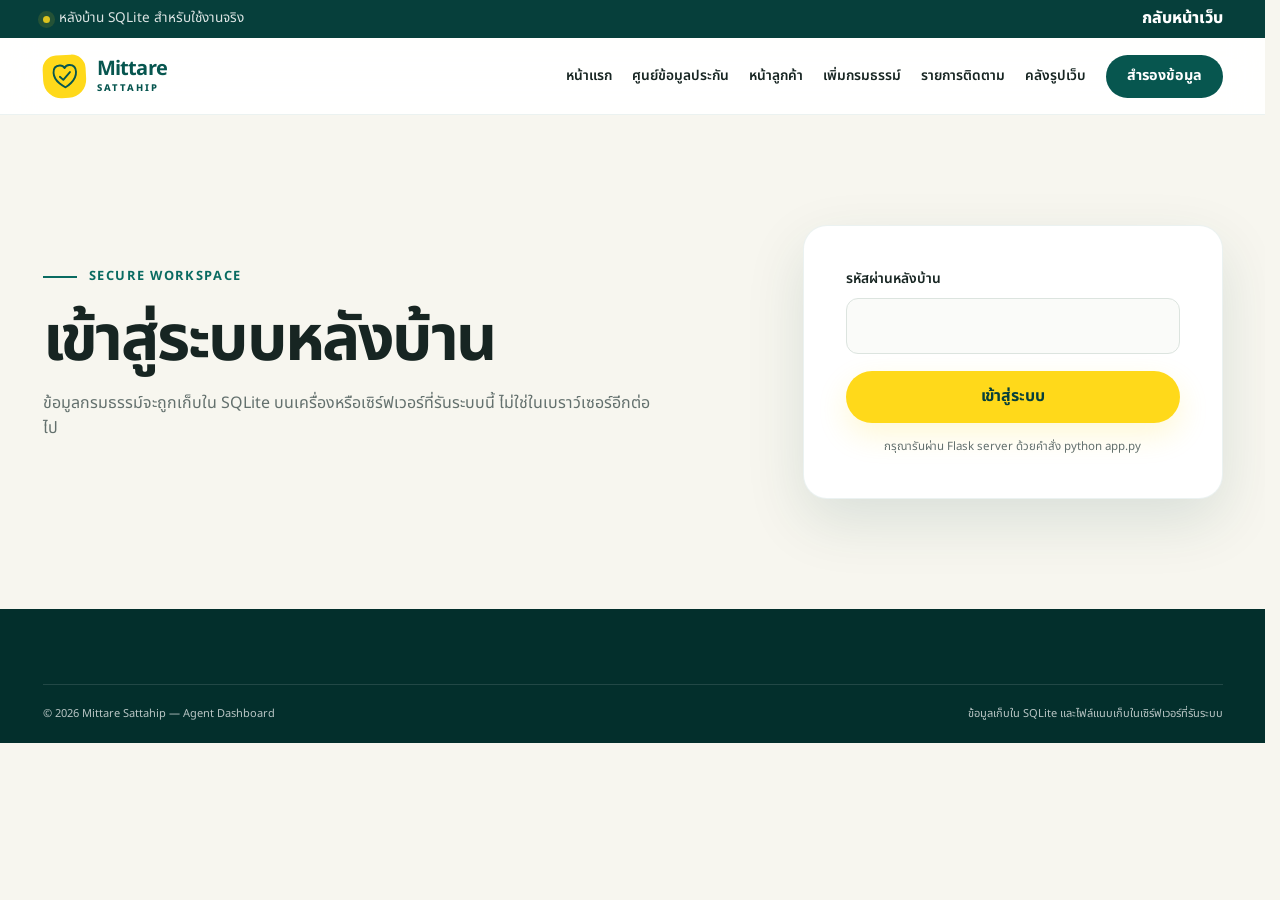
==== commit a8fd43ee: "แก้ไข BackEnd" ====
--- a/agent-dashboard.html
+++ b/agent-dashboard.html
@@ -38,6 +38,7 @@
         <a href="customer-status.html">หน้าลูกค้า</a>
         <a href="#policy-form">เพิ่มกรมธรรม์</a>
         <a href="#policy-list">รายการติดตาม</a>
+        <a href="#media-manager">คลังรูปเว็บ</a>
         <a class="button button--small button--dark" href="#agent-tools">สำรองข้อมูล</a>
         <button class="text-button" id="logout-button" type="button" hidden>ออกจากระบบ</button>
       </nav>
@@ -256,6 +257,52 @@
       </div>
     </section>
 
+    <section class="agent-media-section section" id="media-manager" aria-labelledby="media-manager-title">
+      <div class="container agent-media__grid">
+        <form class="agent-form" id="product-media-form">
+          <div class="calculator-heading">
+            <div>
+              <span>03</span>
+              <h2 id="media-manager-title">จัดการรูปหน้าเว็บและเอกสารสินค้า</h2>
+            </div>
+          </div>
+
+          <div class="form-grid">
+            <div class="form-row">
+              <label for="product-media-plan">แผนประกัน</label>
+              <select id="product-media-plan" name="planId" required></select>
+            </div>
+            <div class="form-row">
+              <label for="product-media-type">ประเภทสื่อ</label>
+              <select id="product-media-type" name="mediaType" required>
+                <option value="cover">รูปประกอบการ์ด/หน้าต่างสินค้า</option>
+                <option value="documents">รูปภาพเอกสารหรือ PDF</option>
+              </select>
+            </div>
+          </div>
+
+          <div class="form-row">
+            <label for="product-media-files">เลือกไฟล์</label>
+            <input id="product-media-files" name="productMediaFiles" type="file" accept="image/*,.pdf" multiple required>
+            <p class="field-help">ไฟล์เอกสารจะแสดงในหน้าต่างเอกสารบนเว็บ ส่วนรูปประกอบจะแทนรูปหมวดหมู่บนการ์ดและรายละเอียดสินค้า</p>
+          </div>
+
+          <button class="button button--primary button--submit" type="submit">
+            อัปโหลดเข้าคลังรูปเว็บ
+            <svg aria-hidden="true" viewBox="0 0 24 24"><path d="m9 18 6-6-6-6"/></svg>
+          </button>
+          <p class="form-note" id="media-feedback" role="status" aria-live="polite">รองรับ JPG, PNG, WebP และ PDF ขนาดไม่เกิน 8 MB ต่อ request</p>
+        </form>
+
+        <aside class="agent-message-panel agent-media-panel" aria-labelledby="media-list-title">
+          <p class="eyebrow eyebrow--dark"><span></span> Product Media</p>
+          <h2 id="media-list-title">ไฟล์ที่ใช้แสดงบนเว็บ</h2>
+          <p>เลือกแผนด้านซ้ายเพื่อดูไฟล์ที่ตั้งไว้ ลบไฟล์ได้ทันทีถ้าไม่ต้องการให้หน้าเว็บใช้ไฟล์นั้นแล้ว</p>
+          <div class="agent-media-list" id="product-media-list" aria-live="polite"></div>
+        </aside>
+      </div>
+    </section>
+
     <section class="agent-list-section section" id="policy-list" aria-labelledby="policy-list-title">
       <div class="container">
         <div class="section-heading agent-heading">
--- a/styles.css
+++ b/styles.css
@@ -372,9 +372,18 @@
 .agent-workspace {
   background: var(--green-950);
 }
+.agent-media-section {
+  background: var(--cream);
+}
 .agent-workspace__grid {
   display: grid;
   grid-template-columns: minmax(0, 1.35fr) minmax(300px, .65fr);
+  gap: 24px;
+  align-items: start;
+}
+.agent-media__grid {
+  display: grid;
+  grid-template-columns: minmax(0, 1fr) minmax(320px, .8fr);
   gap: 24px;
   align-items: start;
 }
@@ -435,6 +444,76 @@
   border: 0;
   cursor: pointer;
   font-weight: 800;
+}
+.agent-media-panel {
+  position: static;
+}
+.agent-media-list {
+  display: grid;
+  gap: 12px;
+}
+.agent-media-list > strong {
+  color: var(--green-900);
+}
+.media-file-card {
+  display: grid;
+  grid-template-columns: 64px minmax(0, 1fr) auto;
+  gap: 12px;
+  align-items: center;
+  padding: 12px;
+  background: var(--cream);
+  border: 1px solid var(--line);
+  border-radius: 14px;
+}
+.media-file-card img,
+.media-file-card__icon {
+  width: 64px;
+  height: 54px;
+  object-fit: cover;
+  border-radius: 10px;
+  background: var(--green-100);
+}
+.media-file-card__icon {
+  display: grid;
+  color: var(--green-900);
+  place-items: center;
+  font-size: .76rem;
+  font-weight: 800;
+}
+.media-file-card div {
+  display: grid;
+  min-width: 0;
+  gap: 3px;
+}
+.media-file-card b,
+.media-file-card a {
+  overflow: hidden;
+  text-overflow: ellipsis;
+  white-space: nowrap;
+}
+.media-file-card a {
+  color: var(--green-800);
+  font-size: .78rem;
+  font-weight: 800;
+  text-decoration: underline;
+}
+.media-file-card small {
+  color: var(--muted);
+  font-size: .72rem;
+}
+.media-file-card button {
+  min-height: 34px;
+  color: #b3261e;
+  background: var(--white);
+  border: 1px solid var(--line);
+  border-radius: 999px;
+  cursor: pointer;
+  font-size: .76rem;
+  font-weight: 800;
+}
+.plan-empty--compact {
+  padding: 16px;
+  min-height: 130px;
 }
 .agent-message-panel {
   position: sticky;
@@ -918,6 +997,8 @@
 .product-dialog__icon { display: grid; width: 72px; height: 72px; margin-bottom: 23px; color: var(--green-950); background: var(--yellow); border-radius: 22px; place-items: center; font-size: .9rem; font-weight: 800; }
 .product-dialog h2 { margin: 0; font-size: clamp(2rem, 5vw, 3.6rem); line-height: 1.1; }
 .product-dialog__lead { max-width: 650px; margin: 18px 0 30px; color: var(--muted); font-size: 1rem; }
+.product-dialog__image { display: block; width: 100%; max-height: 340px; margin: 0 0 24px; object-fit: cover; border-radius: 18px; }
+.product-dialog__image[hidden] { display: none; }
 .product-dialog__sections { display: grid; grid-template-columns: repeat(2, 1fr); gap: 14px; }
 .product-dialog__sections section { padding: 20px; background: var(--cream); border-radius: 16px; }
 .product-dialog__sections h3 { margin: 0 0 12px; color: var(--green-900); font-size: .9rem; }
@@ -996,6 +1077,7 @@
   .agent-hero__grid,
   .agent-auth__grid,
   .agent-workspace__grid,
+  .agent-media__grid,
   .agent-tools__grid,
   .customer-hero__grid {
     grid-template-columns: 1fr;
@@ -1155,6 +1237,18 @@
     align-items: flex-start;
     flex-direction: column;
   }
+  .media-file-card {
+    grid-template-columns: 56px minmax(0, 1fr);
+  }
+  .media-file-card img,
+  .media-file-card__icon {
+    width: 56px;
+    height: 50px;
+  }
+  .media-file-card button {
+    grid-column: 1 / -1;
+    justify-self: start;
+  }
   .footer-grid { grid-template-columns: 1fr; gap: 32px; }
 }
 
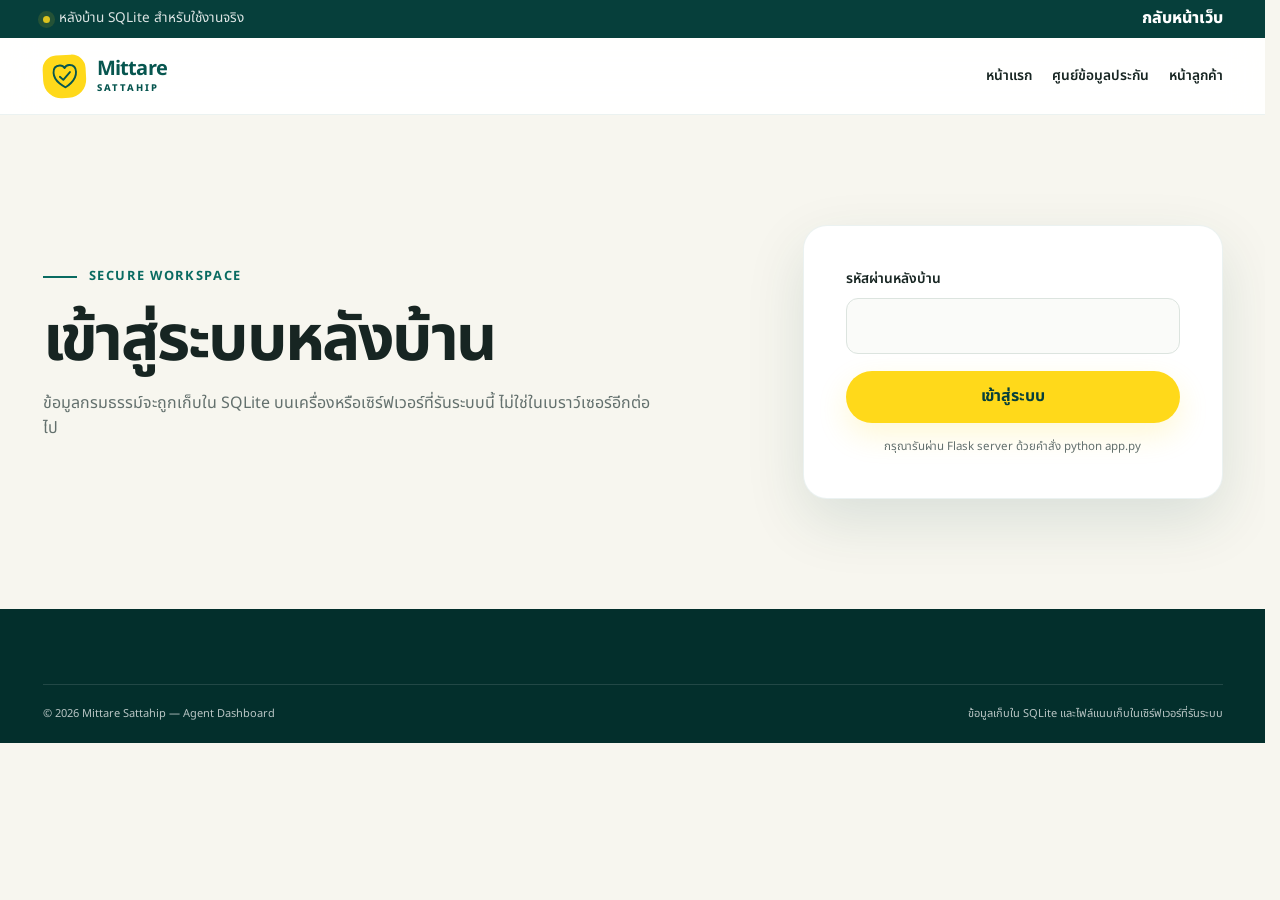
==== commit 96d6133b: "แก้ไขรูปภาพ" ====
--- a/agent-dashboard.html
+++ b/agent-dashboard.html
@@ -36,11 +36,13 @@
         <a href="index.html">หน้าแรก</a>
         <a href="insurance.html?category=motor">ศูนย์ข้อมูลประกัน</a>
         <a href="customer-status.html">หน้าลูกค้า</a>
-        <a href="#policy-form">เพิ่มกรมธรรม์</a>
-        <a href="#policy-list">รายการติดตาม</a>
-        <a href="#media-manager">คลังรูปเว็บ</a>
-        <a class="button button--small button--dark" href="#agent-tools">สำรองข้อมูล</a>
-        <button class="text-button" id="logout-button" type="button" hidden>ออกจากระบบ</button>
+        <span class="agent-private-nav" id="agent-private-nav" hidden>
+          <a href="#policy-form">เพิ่มกรมธรรม์</a>
+          <a href="#policy-list">รายการติดตาม</a>
+          <a href="#media-manager">คลังรูปเว็บ</a>
+          <a class="button button--small button--dark" href="#agent-tools">สำรองข้อมูล</a>
+          <button class="text-button" id="logout-button" type="button">ออกจากระบบ</button>
+        </span>
       </nav>
     </div>
   </header>
@@ -145,8 +147,20 @@
               <input id="line-name" name="lineName" type="text" placeholder="@line หรือชื่อบัญชี">
             </div>
             <div class="form-row">
+              <label for="line-user-id">LINE User ID สำหรับ Push</label>
+              <input id="line-user-id" name="lineUserId" type="text" placeholder="เช่น Uxxxxxxxxxxxxxxxxxxxxxxxxxxxxxxxx">
+              <p class="field-help">ต้องเป็น User ID จาก LINE Messaging API ไม่ใช่ LINE ID หรือ @OA</p>
+            </div>
+          </div>
+
+          <div class="form-grid">
+            <div class="form-row">
               <label for="assigned-agent">ผู้ดูแล</label>
               <input id="assigned-agent" name="assignedAgent" type="text" placeholder="เช่น เทพา / พรรณี">
+            </div>
+            <div class="form-row">
+              <label for="line-push-note">สถานะ LINE Push</label>
+              <input id="line-push-note" type="text" value="บันทึก User ID แล้วจึงส่ง Push รายคนได้" readonly>
             </div>
           </div>
 
@@ -164,7 +178,7 @@
             </div>
             <div class="form-row">
               <label for="product-name">แผน / ผลิตภัณฑ์</label>
-              <input id="product-name" name="productName" type="text" placeholder="เช่น ประเภท 1, 2+, อัคคีภัย">
+              <select id="product-name" name="productName"></select>
             </div>
           </div>
 
@@ -237,7 +251,7 @@
         <aside class="agent-message-panel" aria-labelledby="message-title">
           <p class="eyebrow eyebrow--dark"><span></span> Follow-up Message</p>
           <h2 id="message-title">ข้อความติดตามแบบกดส่งเอง</h2>
-          <p>เลือกกรมธรรม์ในรายการ แล้วระบบจะสร้างข้อความสำหรับคัดลอกหรือเปิด LINE Share โดยไม่ใช้โควตา Push Message</p>
+          <p>เลือกกรมธรรม์ในรายการ แล้วส่งได้ทั้งคัดลอก เปิด LINE พร้อมข้อความ หรือ Push ผ่าน LINE Messaging API ทีละคน</p>
           <div class="form-row">
             <label for="message-tone">รูปแบบข้อความ</label>
             <select id="message-tone">
@@ -251,19 +265,31 @@
           <div class="agent-message-actions">
             <button class="button button--primary" id="copy-message" type="button">คัดลอกข้อความ</button>
             <a class="button button--dark" id="open-line-share" href="#" target="_blank" rel="noopener" aria-disabled="true">เปิด LINE</a>
-          </div>
-          <p class="agent-note">LINE Share เป็นการเปิดหน้าส่งข้อความให้คุณกดส่งเอง ไม่ใช่การส่งอัตโนมัติถึงลูกค้าทุกคน</p>
+            <button class="button button--dark" id="push-line-message" type="button" disabled>ส่ง LINE Push</button>
+          </div>
+          <p class="agent-note" id="line-push-feedback" role="status" aria-live="polite">LINE Push ต้องตั้งค่า LINE_CHANNEL_ACCESS_TOKEN และบันทึก LINE User ID ของลูกค้าก่อน</p>
         </aside>
       </div>
     </section>
 
     <section class="agent-media-section section" id="media-manager" aria-labelledby="media-manager-title">
-      <div class="container agent-media__grid">
+      <div class="container">
+        <div class="section-heading agent-heading">
+          <div>
+            <p class="eyebrow eyebrow--dark"><span></span> Product Media</p>
+            <h2 id="media-manager-title">จัดการรูปหน้าเว็บและเอกสารสินค้า</h2>
+          </div>
+          <p>ดูตัวอย่างแบบเดียวกับที่ลูกค้าเห็น แล้วกดแก้ไขเพื่อเปลี่ยนรูปประกอบ เพิ่มรูปเอกสาร หรือเพิ่ม PDF ของแต่ละแผน</p>
+        </div>
+
+        <div class="agent-media-preview" id="product-media-preview" aria-live="polite"></div>
+
+        <div class="agent-media__grid">
         <form class="agent-form" id="product-media-form">
           <div class="calculator-heading">
             <div>
               <span>03</span>
-              <h2 id="media-manager-title">จัดการรูปหน้าเว็บและเอกสารสินค้า</h2>
+              <h2>แก้ไขไฟล์ของแผนที่เลือก</h2>
             </div>
           </div>
 
@@ -300,6 +326,7 @@
           <p>เลือกแผนด้านซ้ายเพื่อดูไฟล์ที่ตั้งไว้ ลบไฟล์ได้ทันทีถ้าไม่ต้องการให้หน้าเว็บใช้ไฟล์นั้นแล้ว</p>
           <div class="agent-media-list" id="product-media-list" aria-live="polite"></div>
         </aside>
+        </div>
       </div>
     </section>
 
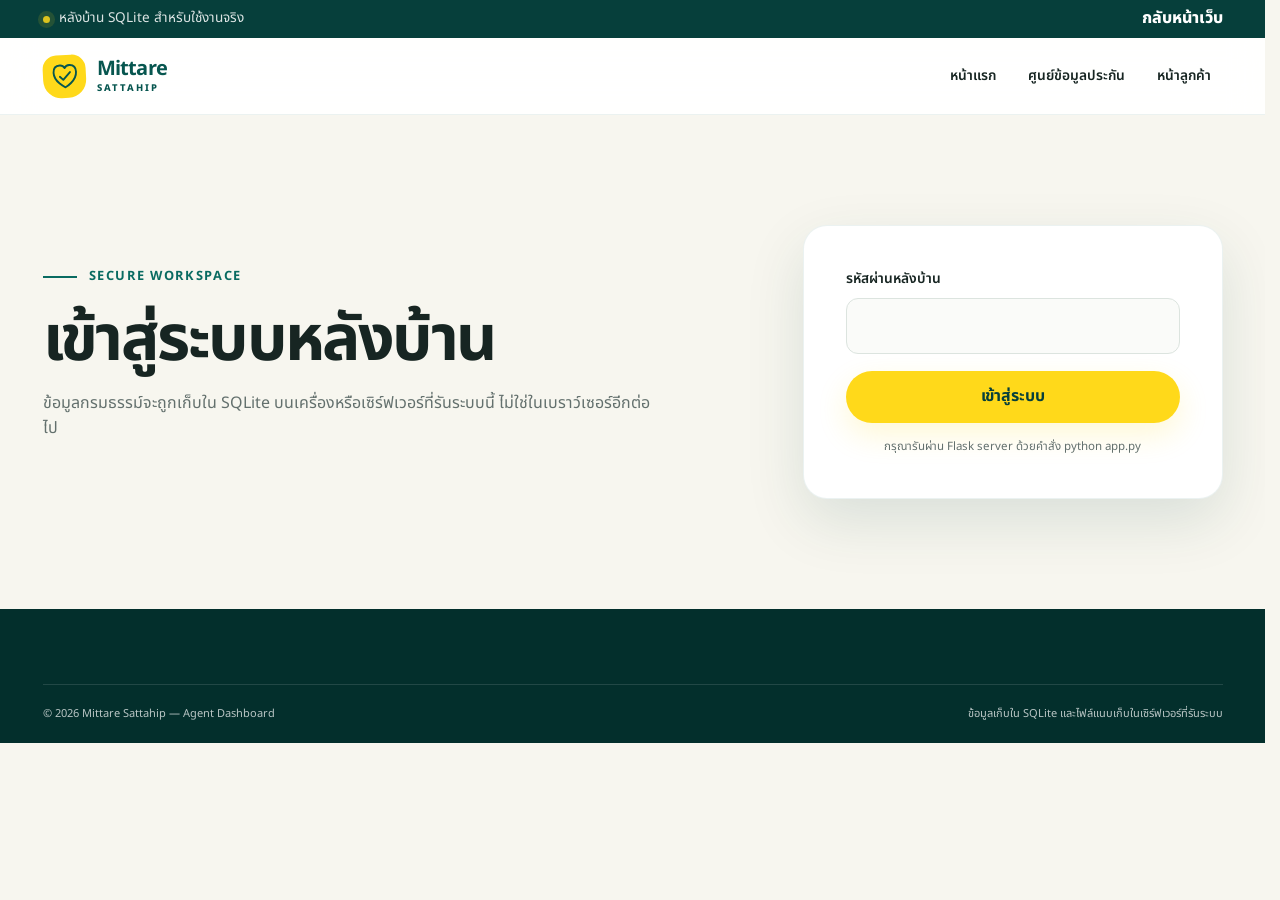
==== commit 6faeb9db: "ปรับเมนู" ====
--- a/agent-dashboard.html
+++ b/agent-dashboard.html
@@ -65,6 +65,12 @@
     </div>
   </section>
 
+  <div class="data-loading" id="agent-loading" role="status" aria-live="polite">
+    <span class="data-loading__spinner" aria-hidden="true"></span>
+    <strong>กำลังเตรียมข้อมูลหลังบ้าน</strong>
+    <small>ตรวจสอบ session และโหลดข้อมูลล่าสุด</small>
+  </div>
+
   <main id="main-content" hidden>
     <section class="agent-hero" aria-labelledby="agent-title">
       <div class="container agent-hero__grid">
@@ -88,7 +94,7 @@
             <p class="eyebrow eyebrow--dark"><span></span> Dashboard</p>
             <h2 id="dashboard-title">ภาพรวมงานดูแลลูกค้า</h2>
           </div>
-          <p>ข้อมูลทุกรายการบันทึกลง SQLite และไฟล์แนบเก็บในโฟลเดอร์อัปโหลดของระบบ เหมาะสำหรับนำขึ้นเซิร์ฟเวอร์จริง</p>
+          <p>สรุปงานที่ต้องติดตามและสถานะกรมธรรม์ของลูกค้า</p>
         </div>
 
         <div class="agent-stat-grid" aria-live="polite">
@@ -279,7 +285,7 @@
             <p class="eyebrow eyebrow--dark"><span></span> Product Media</p>
             <h2 id="media-manager-title">จัดการรูปหน้าเว็บและเอกสารสินค้า</h2>
           </div>
-          <p>ดูตัวอย่างแบบเดียวกับที่ลูกค้าเห็น แล้วกดแก้ไขเพื่อเปลี่ยนรูปประกอบ เพิ่มรูปเอกสาร หรือเพิ่ม PDF ของแต่ละแผน</p>
+          <p>อัปโหลดรูปประกอบการ์ดสินค้าและเอกสาร PDF ของแผนประกันเพื่อให้หน้าเว็บแสดงข้อมูลครบถ้วน</p>
         </div>
 
         <div class="agent-media-preview" id="product-media-preview" aria-live="polite"></div>
@@ -391,7 +397,7 @@
         <div>
           <p class="eyebrow eyebrow--dark"><span></span> Backup</p>
           <h2 id="tools-title">สำรองและย้ายข้อมูล</h2>
-          <p>Export ข้อมูลจาก SQLite เป็น JSON เพื่อสำรองหรือย้ายระบบ ไฟล์แนบควรสำรองจากโฟลเดอร์อัปโหลดร่วมด้วย</p>
+          <p>Export ข้อมูลจาก SQLite เป็น JSON เพื่อสำรองหรือย้ายระบบ </p>
         </div>
         <div class="agent-tool-card">
           <button class="button button--primary" id="export-data" type="button">Export JSON</button>
--- a/styles.css
+++ b/styles.css
@@ -104,10 +104,69 @@
 .brand > span:last-child { display: grid; line-height: 1; }
 .brand strong { font-size: 1.25rem; letter-spacing: -.04em; }
 .brand small { margin-top: 5px; font-size: .59rem; font-weight: 800; letter-spacing: .22em; }
-.main-nav { display: flex; gap: 20px; align-items: center; font-size: .86rem; font-weight: 600; }
-.main-nav > a:not(.button) { position: relative; }
-.main-nav > a:not(.button)::after { position: absolute; right: 0; bottom: -9px; left: 0; height: 2px; content: ""; background: var(--green-800); transform: scaleX(0); transition: transform .2s ease; }
-.main-nav > a:hover::after, .main-nav > a:focus-visible::after { transform: scaleX(1); }
+.main-nav { display: flex; gap: 8px; align-items: center; font-size: .86rem; font-weight: 600; }
+.main-nav > a:not(.button),
+.agent-private-nav > a:not(.button) {
+  position: relative;
+  min-height: 38px;
+  padding: 0 12px;
+  display: inline-flex;
+  align-items: center;
+  border-radius: 999px;
+  transition: color .2s ease, background .2s ease, transform .2s ease;
+}
+.main-nav > a:not(.button)::after,
+.agent-private-nav > a:not(.button)::after {
+  position: absolute;
+  right: 14px;
+  bottom: 5px;
+  left: 14px;
+  height: 2px;
+  content: "";
+  background: var(--green-800);
+  border-radius: 999px;
+  transform: scaleX(0);
+  transform-origin: center;
+  transition: transform .22s ease;
+}
+.main-nav > a:hover:not(.button),
+.main-nav > a:focus-visible:not(.button),
+.main-nav > a.is-current:not(.button),
+.agent-private-nav > a:hover:not(.button),
+.agent-private-nav > a:focus-visible:not(.button),
+.agent-private-nav > a.is-current:not(.button) {
+  color: var(--green-950);
+  background: var(--green-100);
+  transform: translateY(-1px);
+}
+.main-nav > a:hover::after,
+.main-nav > a:focus-visible::after,
+.main-nav > a.is-current::after,
+.agent-private-nav > a:hover::after,
+.agent-private-nav > a:focus-visible::after,
+.agent-private-nav > a.is-current::after {
+  transform: scaleX(1);
+}
+.admin-nav-entry {
+  display: inline-flex;
+  min-height: 38px;
+  padding: 0 14px;
+  align-items: center;
+  color: var(--green-950);
+  background: var(--yellow);
+  border: 1px solid rgba(3,47,44,.08);
+  border-radius: 999px;
+  box-shadow: 0 8px 20px rgba(255,217,26,.18);
+  font-weight: 800;
+}
+.admin-nav-entry::after { display: none; }
+.agent-private-nav {
+  display: inline-flex;
+  gap: 16px;
+  align-items: center;
+  padding-left: 18px;
+  border-left: 1px solid var(--line);
+}
 .menu-toggle { display: none; padding: 8px; background: transparent; border: 0; }
 .menu-toggle span:not(.sr-only) { display: block; width: 25px; height: 2px; margin: 5px; background: var(--green-950); transition: .2s ease; }
 
@@ -120,6 +179,11 @@
 .button--primary:hover { box-shadow: 0 14px 35px rgba(255, 217, 26, .3); }
 .button--glass { color: var(--white); background: rgba(255,255,255,.1); border-color: rgba(255,255,255,.35); backdrop-filter: blur(8px); }
 .button--glass svg { fill: currentColor; stroke: none; }
+.button:disabled {
+  cursor: wait;
+  opacity: .65;
+  transform: none;
+}
 
 .hero { position: relative; display: grid; min-height: calc(100vh - 114px); overflow: hidden; color: var(--white); background: var(--green-950); align-items: center; }
 .hero__image { position: absolute; inset: 0; background: radial-gradient(circle at 78% 32%, rgba(255,217,26,.92) 0 10%, transparent 10.2%), radial-gradient(circle at 80% 34%, rgba(255,217,26,.16) 0 24%, transparent 24.3%), linear-gradient(130deg, transparent 55%, rgba(9,107,97,.85) 55.2% 69%, transparent 69.2%), linear-gradient(145deg, #063f3b, #032b29); }
@@ -452,12 +516,70 @@
   display: grid;
   gap: 12px;
 }
+.agent-media-preview {
+  display: grid;
+  grid-template-columns: repeat(3, minmax(0, 1fr));
+  gap: 18px;
+  margin-bottom: 28px;
+}
+.admin-plan-card {
+  overflow: hidden;
+  background: var(--white);
+  border: 1px solid rgba(7,86,79,.08);
+  border-radius: 18px;
+  box-shadow: 0 14px 35px rgba(3,47,44,.07);
+}
+.admin-plan-card > img {
+  display: block;
+  width: 100%;
+  height: 145px;
+  object-fit: cover;
+}
+.admin-plan-card__body {
+  display: grid;
+  gap: 8px;
+  padding: 16px;
+}
+.admin-plan-card__body span {
+  color: var(--green-800);
+  font-size: .7rem;
+  font-weight: 800;
+  text-transform: uppercase;
+}
+.admin-plan-card__body h3 {
+  min-height: 46px;
+  margin: 0;
+  color: var(--green-950);
+  font-size: 1rem;
+  line-height: 1.35;
+}
+.admin-plan-card__body p {
+  margin: 0;
+  color: var(--muted);
+  font-size: .78rem;
+}
+.admin-plan-card__actions {
+  display: flex;
+  gap: 8px;
+  flex-wrap: wrap;
+}
+.admin-plan-card__actions button {
+  min-height: 34px;
+  padding: 0 11px;
+  color: var(--green-950);
+  background: var(--yellow);
+  border: 0;
+  border-radius: 999px;
+  cursor: pointer;
+  font-size: .72rem;
+  font-weight: 800;
+}
 .agent-media-list > strong {
   color: var(--green-900);
 }
 .media-file-card {
   display: grid;
-  grid-template-columns: 64px minmax(0, 1fr) auto;
+  grid-template-columns: 64px minmax(0, 1fr) auto auto;
   gap: 12px;
   align-items: center;
   padding: 12px;
@@ -510,6 +632,9 @@
   cursor: pointer;
   font-size: .76rem;
   font-weight: 800;
+}
+.media-file-card button[data-edit-product-media] {
+  color: var(--green-900);
 }
 .plan-empty--compact {
   padding: 16px;
@@ -535,9 +660,14 @@
 }
 .agent-message-actions {
   display: grid;
-  grid-template-columns: 1fr 1fr;
+  grid-template-columns: repeat(3, minmax(0, 1fr));
   gap: 10px;
   margin-top: 12px;
+}
+.agent-message-actions .button:disabled {
+  cursor: not-allowed;
+  opacity: .55;
+  transform: none;
 }
 .agent-note {
   margin: 14px 0 0;
@@ -686,6 +816,35 @@
 .customer-results {
   background: var(--cream);
 }
+.data-loading {
+  display: grid;
+  gap: 8px;
+  width: min(420px, calc(100% - 32px));
+  padding: 22px;
+  margin: 24px auto;
+  color: var(--green-950);
+  text-align: center;
+  background: var(--white);
+  border: 1px solid rgba(7,86,79,.08);
+  border-radius: 20px;
+  box-shadow: var(--shadow);
+  place-items: center;
+}
+.data-loading[hidden] { display: none; }
+.data-loading__spinner {
+  width: 38px;
+  height: 38px;
+  border: 4px solid var(--green-100);
+  border-top-color: var(--yellow);
+  border-radius: 50%;
+  animation: spin-loading .8s linear infinite;
+}
+.data-loading small {
+  color: var(--muted);
+}
+@keyframes spin-loading {
+  to { transform: rotate(360deg); }
+}
 .agent-auth__grid {
   display: grid;
   grid-template-columns: minmax(0, 1fr) 420px;
@@ -744,6 +903,7 @@
   display: grid;
   gap: 18px;
 }
+.customer-status-grid[hidden] { display: none; }
 .customer-status-card {
   padding: clamp(24px, 4vw, 38px);
   background: var(--white);
@@ -808,6 +968,26 @@
   gap: 10px;
   margin-top: 22px;
   flex-wrap: wrap;
+}
+.status-skeleton {
+  display: grid;
+  gap: 14px;
+}
+.status-skeleton span {
+  display: block;
+  height: 18px;
+  overflow: hidden;
+  background: linear-gradient(90deg, var(--green-100), #f7fbf7, var(--green-100));
+  background-size: 220% 100%;
+  border-radius: 999px;
+  animation: skeleton-slide 1.1s ease-in-out infinite;
+}
+.status-skeleton span:nth-child(1) { width: 38%; }
+.status-skeleton span:nth-child(2) { width: 78%; height: 30px; }
+.status-skeleton span:nth-child(3) { width: 56%; }
+@keyframes skeleton-slide {
+  from { background-position: 100% 0; }
+  to { background-position: -100% 0; }
 }
 .product-grid { display: grid; grid-template-columns: repeat(4, 1fr); gap: 16px; }
 .product-card { display: flex; min-height: 360px; padding: 28px; flex-direction: column; background: var(--white); border: 1px solid rgba(7,86,79,.08); border-radius: var(--radius); transition: transform .25s ease, box-shadow .25s ease; }
@@ -1088,6 +1268,9 @@
   .agent-stat-grid {
     grid-template-columns: repeat(2, minmax(0, 1fr));
   }
+  .agent-media-preview {
+    grid-template-columns: repeat(2, minmax(0, 1fr));
+  }
   .customer-status-details {
     grid-template-columns: repeat(2, minmax(0, 1fr));
   }
@@ -1108,6 +1291,13 @@
   .service-bar p { font-size: .72rem; }
   .main-nav { position: absolute; top: 76px; right: 0; left: 0; display: none; padding: 22px 20px 28px; background: var(--white); border-bottom: 1px solid var(--line); box-shadow: 0 20px 35px rgba(3,47,44,.12); flex-direction: column; align-items: stretch; }
   .main-nav.is-open { display: flex; }
+  .agent-private-nav {
+    align-items: stretch;
+    flex-direction: column;
+    padding: 14px 0 0;
+    border-top: 1px solid var(--line);
+    border-left: 0;
+  }
   .menu-toggle { display: block; }
   .menu-toggle[aria-expanded="true"] span:nth-child(2) { transform: translateY(7px) rotate(45deg); }
   .menu-toggle[aria-expanded="true"] span:nth-child(3) { opacity: 0; }
@@ -1170,6 +1360,7 @@
   .insurance-toolbar { align-items: stretch; flex-direction: column; }
   .insurance-toolbar > p { align-self: flex-end; }
   .plan-grid { grid-template-columns: 1fr; }
+  .agent-media-preview { grid-template-columns: 1fr; }
   .plan-card { min-height: 285px; }
   .product-card { min-height: 305px; }
   .all-products { flex-direction: column; gap: 8px; }
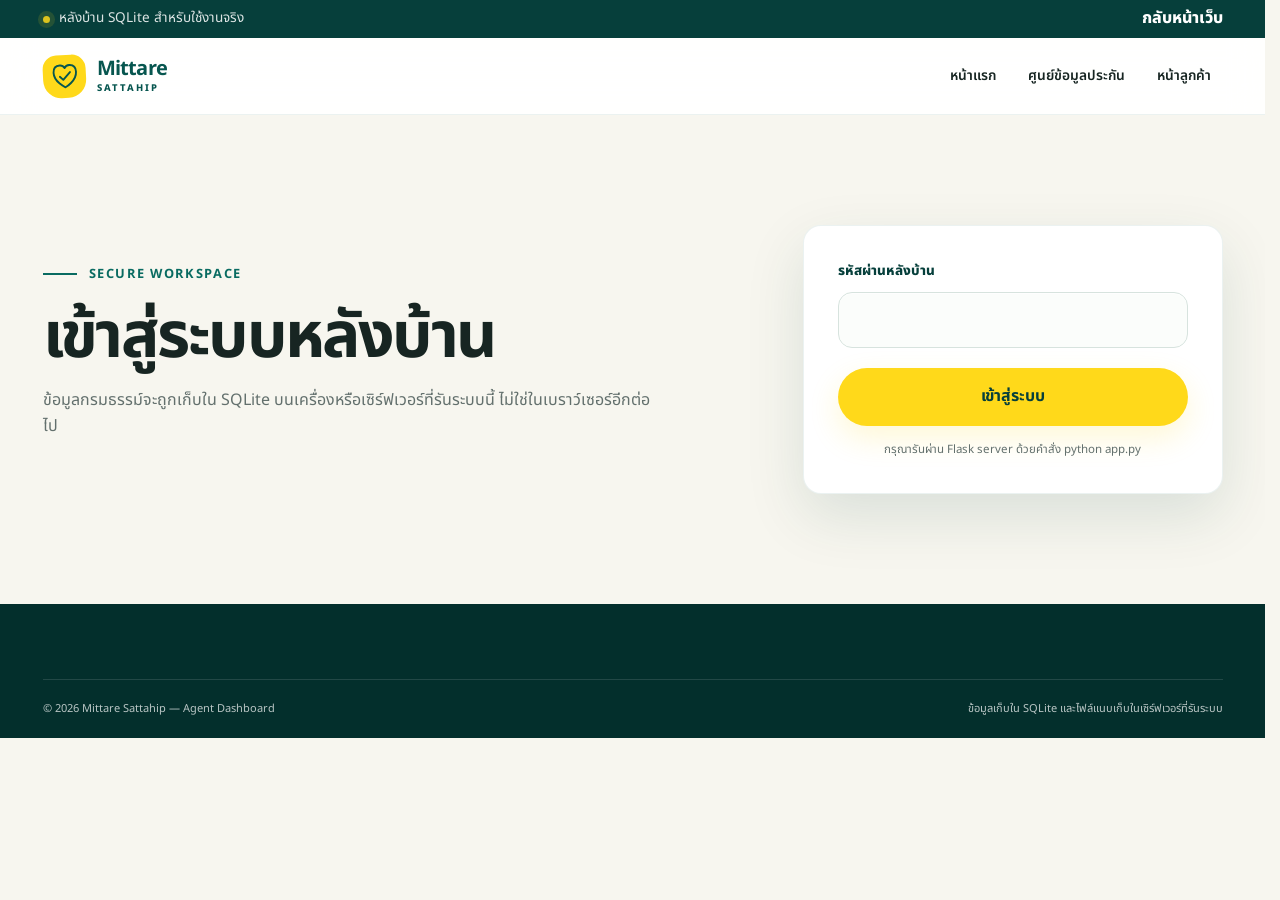
==== commit 13fb01df: "ปรับแต่งเว็บ" ====
--- a/agent-dashboard.html
+++ b/agent-dashboard.html
@@ -121,217 +121,18 @@
         </div>
 
         <div class="agent-alerts" id="agent-alerts" role="status" aria-live="polite"></div>
-      </div>
-    </section>
-
-    <section class="agent-workspace section" id="policy-form" aria-labelledby="form-title">
-      <div class="container agent-workspace__grid">
-        <form class="agent-form" id="agent-policy-form">
-          <div class="calculator-heading">
-            <div>
-              <span id="form-mode-number">01</span>
-              <h2 id="form-title">เพิ่มข้อมูลกรมธรรม์</h2>
-            </div>
-            <button class="text-button" type="reset">ล้างฟอร์ม</button>
-          </div>
-          <input type="hidden" id="policy-id" name="policyId">
-
-          <div class="form-grid">
-            <div class="form-row">
-              <label for="customer-name">ชื่อลูกค้า</label>
-              <input id="customer-name" name="customerName" type="text" autocomplete="name" required>
-            </div>
-            <div class="form-row">
-              <label for="customer-phone">เบอร์โทรศัพท์</label>
-              <input id="customer-phone" name="customerPhone" type="tel" autocomplete="tel" inputmode="tel" required>
-            </div>
-          </div>
-
-          <div class="form-grid">
-            <div class="form-row">
-              <label for="line-name">LINE / ช่องทางติดต่อ</label>
-              <input id="line-name" name="lineName" type="text" placeholder="@line หรือชื่อบัญชี">
-            </div>
-            <div class="form-row">
-              <label for="line-user-id">LINE User ID สำหรับ Push</label>
-              <input id="line-user-id" name="lineUserId" type="text" placeholder="เช่น Uxxxxxxxxxxxxxxxxxxxxxxxxxxxxxxxx">
-              <p class="field-help">ต้องเป็น User ID จาก LINE Messaging API ไม่ใช่ LINE ID หรือ @OA</p>
-            </div>
-          </div>
-
-          <div class="form-grid">
-            <div class="form-row">
-              <label for="assigned-agent">ผู้ดูแล</label>
-              <input id="assigned-agent" name="assignedAgent" type="text" placeholder="เช่น เทพา / พรรณี">
-            </div>
-            <div class="form-row">
-              <label for="line-push-note">สถานะ LINE Push</label>
-              <input id="line-push-note" type="text" value="บันทึก User ID แล้วจึงส่ง Push รายคนได้" readonly>
-            </div>
-          </div>
-
-          <div class="form-grid">
-            <div class="form-row">
-              <label for="insurance-category">ประเภทประกัน</label>
-              <select id="insurance-category" name="insuranceCategory" required>
-                <option value="รถยนต์">รถยนต์</option>
-                <option value="พ.ร.บ.">พ.ร.บ.</option>
-                <option value="บ้านและทรัพย์สิน">บ้านและทรัพย์สิน</option>
-                <option value="อุบัติเหตุ/สุขภาพ">อุบัติเหตุ/สุขภาพ</option>
-                <option value="ธุรกิจ">ธุรกิจ</option>
-                <option value="เฉพาะทาง">เฉพาะทาง</option>
-              </select>
-            </div>
-            <div class="form-row">
-              <label for="product-name">แผน / ผลิตภัณฑ์</label>
-              <select id="product-name" name="productName"></select>
-            </div>
-          </div>
-
-          <div class="form-grid">
-            <div class="form-row">
-              <label for="policy-number">เลขกรมธรรม์</label>
-              <input id="policy-number" name="policyNumber" type="text">
-            </div>
-            <div class="form-row">
-              <label for="insurer-name">บริษัท / แหล่งงาน</label>
-              <input id="insurer-name" name="insurerName" type="text" value="มิตรแท้ประกันภัย">
-            </div>
-          </div>
-
-          <div class="form-grid form-grid--thirds">
-            <div class="form-row">
-              <label for="start-date">วันเริ่มคุ้มครอง</label>
-              <input id="start-date" name="startDate" type="date">
-            </div>
-            <div class="form-row">
-              <label for="end-date">วันหมดอายุ</label>
-              <input id="end-date" name="endDate" type="date" required>
-            </div>
-            <div class="form-row">
-              <label for="premium-amount">เบี้ยประกัน</label>
-              <input id="premium-amount" name="premiumAmount" type="number" min="0" step="1" inputmode="decimal">
-            </div>
-          </div>
-
-          <div class="form-grid">
-            <div class="form-row">
-              <label for="sales-status">สถานะงานขาย</label>
-              <select id="sales-status" name="salesStatus" required>
-                <option value="new">ลูกค้าใหม่</option>
-                <option value="quoted">ส่งใบเสนอราคาแล้ว</option>
-                <option value="waiting">รอตัดสินใจ</option>
-                <option value="documents">รอเอกสาร</option>
-                <option value="payment">นัดชำระ</option>
-                <option value="renewed">ต่ออายุแล้ว</option>
-                <option value="claim-followup">ติดตามหลังเคลม</option>
-                <option value="lost">ปิดงานไม่สำเร็จ</option>
-              </select>
-            </div>
-            <div class="form-row">
-              <label for="next-follow-up">วันนัดติดตามครั้งถัดไป</label>
-              <input id="next-follow-up" name="nextFollowUp" type="date">
-            </div>
-          </div>
-
-          <div class="form-row">
-            <label for="customer-notes">บันทึกการดูแล / สิ่งที่ต้องทำต่อ</label>
-            <textarea id="customer-notes" name="customerNotes" rows="4" placeholder="เช่น โทรล่าสุด, เอกสารที่ยังขาด, เงื่อนไขที่ลูกค้าสนใจ"></textarea>
-          </div>
-
-          <div class="form-row">
-            <label for="policy-files">รูปภาพและไฟล์เอกสาร</label>
-            <input id="policy-files" name="policyFiles" type="file" accept="image/*,.pdf,.doc,.docx,.xls,.xlsx" multiple>
-            <p class="field-help">ไฟล์จะอัปโหลดเข้าเซิร์ฟเวอร์ แนะนำตั้งสิทธิ์โฟลเดอร์อัปโหลดและสำรองข้อมูลเป็นประจำ</p>
-          </div>
-
-          <div class="agent-form__attachments" id="current-attachments" hidden></div>
-
-          <button class="button button--primary button--submit" type="submit">
-            บันทึกข้อมูลกรมธรรม์
-            <svg aria-hidden="true" viewBox="0 0 24 24"><path d="m9 18 6-6-6-6"/></svg>
-          </button>
-          <p class="form-note" id="form-feedback" role="status" aria-live="polite">พร้อมบันทึกข้อมูลลง SQLite</p>
-        </form>
-
-        <aside class="agent-message-panel" aria-labelledby="message-title">
-          <p class="eyebrow eyebrow--dark"><span></span> Follow-up Message</p>
-          <h2 id="message-title">ข้อความติดตามแบบกดส่งเอง</h2>
-          <p>เลือกกรมธรรม์ในรายการ แล้วส่งได้ทั้งคัดลอก เปิด LINE พร้อมข้อความ หรือ Push ผ่าน LINE Messaging API ทีละคน</p>
-          <div class="form-row">
-            <label for="message-tone">รูปแบบข้อความ</label>
-            <select id="message-tone">
-              <option value="renewal">เตือนต่ออายุ</option>
-              <option value="document">ขอเอกสารเพิ่มเติม</option>
-              <option value="payment">นัดชำระเบี้ย</option>
-              <option value="claim">ติดตามหลังเคลม</option>
-            </select>
-          </div>
-          <textarea class="agent-message-box" id="generated-message" rows="11" readonly placeholder="เลือกกรมธรรม์จากรายการเพื่อสร้างข้อความ"></textarea>
-          <div class="agent-message-actions">
-            <button class="button button--primary" id="copy-message" type="button">คัดลอกข้อความ</button>
-            <a class="button button--dark" id="open-line-share" href="#" target="_blank" rel="noopener" aria-disabled="true">เปิด LINE</a>
-            <button class="button button--dark" id="push-line-message" type="button" disabled>ส่ง LINE Push</button>
-          </div>
-          <p class="agent-note" id="line-push-feedback" role="status" aria-live="polite">LINE Push ต้องตั้งค่า LINE_CHANNEL_ACCESS_TOKEN และบันทึก LINE User ID ของลูกค้าก่อน</p>
-        </aside>
-      </div>
-    </section>
-
-    <section class="agent-media-section section" id="media-manager" aria-labelledby="media-manager-title">
-      <div class="container">
-        <div class="section-heading agent-heading">
+        <div class="admin-line-settings" aria-labelledby="admin-line-title">
           <div>
-            <p class="eyebrow eyebrow--dark"><span></span> Product Media</p>
-            <h2 id="media-manager-title">จัดการรูปหน้าเว็บและเอกสารสินค้า</h2>
-          </div>
-          <p>อัปโหลดรูปประกอบการ์ดสินค้าและเอกสาร PDF ของแผนประกันเพื่อให้หน้าเว็บแสดงข้อมูลครบถ้วน</p>
-        </div>
-
-        <div class="agent-media-preview" id="product-media-preview" aria-live="polite"></div>
-
-        <div class="agent-media__grid">
-        <form class="agent-form" id="product-media-form">
-          <div class="calculator-heading">
-            <div>
-              <span>03</span>
-              <h2>แก้ไขไฟล์ของแผนที่เลือก</h2>
-            </div>
-          </div>
-
-          <div class="form-grid">
-            <div class="form-row">
-              <label for="product-media-plan">แผนประกัน</label>
-              <select id="product-media-plan" name="planId" required></select>
-            </div>
-            <div class="form-row">
-              <label for="product-media-type">ประเภทสื่อ</label>
-              <select id="product-media-type" name="mediaType" required>
-                <option value="cover">รูปประกอบการ์ด/หน้าต่างสินค้า</option>
-                <option value="documents">รูปภาพเอกสารหรือ PDF</option>
-              </select>
-            </div>
-          </div>
-
-          <div class="form-row">
-            <label for="product-media-files">เลือกไฟล์</label>
-            <input id="product-media-files" name="productMediaFiles" type="file" accept="image/*,.pdf" multiple required>
-            <p class="field-help">ไฟล์เอกสารจะแสดงในหน้าต่างเอกสารบนเว็บ ส่วนรูปประกอบจะแทนรูปหมวดหมู่บนการ์ดและรายละเอียดสินค้า</p>
-          </div>
-
-          <button class="button button--primary button--submit" type="submit">
-            อัปโหลดเข้าคลังรูปเว็บ
-            <svg aria-hidden="true" viewBox="0 0 24 24"><path d="m9 18 6-6-6-6"/></svg>
-          </button>
-          <p class="form-note" id="media-feedback" role="status" aria-live="polite">รองรับ JPG, PNG, WebP และ PDF ขนาดไม่เกิน 8 MB ต่อ request</p>
-        </form>
-
-        <aside class="agent-message-panel agent-media-panel" aria-labelledby="media-list-title">
-          <p class="eyebrow eyebrow--dark"><span></span> Product Media</p>
-          <h2 id="media-list-title">ไฟล์ที่ใช้แสดงบนเว็บ</h2>
-          <p>เลือกแผนด้านซ้ายเพื่อดูไฟล์ที่ตั้งไว้ ลบไฟล์ได้ทันทีถ้าไม่ต้องการให้หน้าเว็บใช้ไฟล์นั้นแล้ว</p>
-          <div class="agent-media-list" id="product-media-list" aria-live="polite"></div>
-        </aside>
+            <h3 id="admin-line-title">LINE ผู้ดูแลสำหรับรับแจ้งเตือน</h3>
+            <p>ระบบจะส่งแจ้งเตือนกรมธรรม์หมดอายุ ใกล้หมดอายุ นัดติดตาม และข้อความที่สร้างจากหลังบ้านไปยัง User ID นี้</p>
+          </div>
+          <form class="admin-line-settings__form" id="admin-line-settings-form">
+            <label class="sr-only" for="admin-line-user-id">LINE User ID ผู้ดูแล</label>
+            <input id="admin-line-user-id" name="adminLineUserId" type="text" placeholder="Uxxxxxxxxxxxxxxxxxxxxxxxxxxxxxxxx">
+            <button class="button button--primary" type="submit">บันทึกผู้ดูแล</button>
+            <button class="button button--dark" id="send-admin-alert" type="button">ส่งแจ้งเตือนผู้ดูแล</button>
+          </form>
+          <p id="admin-line-feedback" role="status" aria-live="polite"></p>
         </div>
       </div>
     </section>
@@ -392,6 +193,215 @@
       </div>
     </section>
 
+    <section class="agent-workspace section" id="policy-form" aria-labelledby="form-title">
+      <div class="container agent-workspace__grid">
+        <form class="agent-form" id="agent-policy-form">
+          <div class="calculator-heading">
+            <div>
+              <span id="form-mode-number">01</span>
+              <h2 id="form-title">เพิ่มข้อมูลกรมธรรม์</h2>
+            </div>
+            <button class="text-button" type="reset">ล้างฟอร์ม</button>
+          </div>
+          <input type="hidden" id="policy-id" name="policyId">
+          <input type="hidden" id="line-user-id" name="lineUserId">
+
+          <div class="form-grid">
+            <div class="form-row">
+              <label for="customer-name">ชื่อลูกค้า</label>
+              <input id="customer-name" name="customerName" type="text" autocomplete="name" required>
+            </div>
+            <div class="form-row">
+              <label for="customer-phone">เบอร์โทรศัพท์</label>
+              <input id="customer-phone" name="customerPhone" type="tel" autocomplete="tel" inputmode="tel" required>
+            </div>
+          </div>
+
+          <div class="form-grid">
+            <div class="form-row">
+              <label for="line-name">LINE / ช่องทางติดต่อ</label>
+              <input id="line-name" name="lineName" type="text" placeholder="@line หรือชื่อบัญชี">
+            </div>
+            <div class="form-row">
+              <label for="assigned-agent">ผู้ดูแล</label>
+              <input id="assigned-agent" name="assignedAgent" type="text" placeholder="เช่น เทพา / พรรณี">
+            </div>
+          </div>
+
+          <div class="form-grid">
+            <div class="form-row">
+              <label for="insurance-category">ประเภทประกัน</label>
+              <select id="insurance-category" name="insuranceCategory" required>
+                <option value="รถยนต์">รถยนต์</option>
+                <option value="พ.ร.บ.">พ.ร.บ.</option>
+                <option value="บ้านและทรัพย์สิน">บ้านและทรัพย์สิน</option>
+                <option value="อุบัติเหตุ/สุขภาพ">อุบัติเหตุ/สุขภาพ</option>
+                <option value="ธุรกิจ">ธุรกิจ</option>
+                <option value="เฉพาะทาง">เฉพาะทาง</option>
+              </select>
+            </div>
+            <div class="form-row">
+              <label for="product-name">แผน / ผลิตภัณฑ์</label>
+              <select id="product-name" name="productName"></select>
+            </div>
+          </div>
+
+          <div class="form-grid">
+            <div class="form-row">
+              <label for="policy-number">เลขกรมธรรม์</label>
+              <input id="policy-number" name="policyNumber" type="text">
+            </div>
+            <div class="form-row">
+              <label for="insurer-name">บริษัท / แหล่งงาน</label>
+              <input id="insurer-name" name="insurerName" type="text" value="มิตรแท้ประกันภัย">
+            </div>
+          </div>
+
+          <div class="form-grid form-grid--thirds">
+            <div class="form-row">
+              <label for="start-date">วันเริ่มคุ้มครอง</label>
+              <input id="start-date" name="startDate" type="date">
+            </div>
+            <div class="form-row">
+              <label for="end-date">วันหมดอายุ</label>
+              <input id="end-date" name="endDate" type="date" required>
+            </div>
+            <div class="form-row">
+              <label for="premium-amount">เบี้ยประกัน</label>
+              <input id="premium-amount" name="premiumAmount" type="number" min="0" step="1" inputmode="decimal">
+            </div>
+          </div>
+
+          <div class="form-grid">
+            <div class="form-row">
+              <label for="sales-status">สถานะงานขาย</label>
+              <select id="sales-status" name="salesStatus" required>
+                <option value="new">ลูกค้าใหม่</option>
+                <option value="quoted">ส่งใบเสนอราคาแล้ว</option>
+                <option value="waiting">รอตัดสินใจ</option>
+                <option value="documents">รอเอกสาร</option>
+                <option value="payment">นัดชำระ</option>
+                <option value="renewed">ต่ออายุแล้ว</option>
+                <option value="claim-followup">ติดตามหลังเคลม</option>
+                <option value="lost">ปิดงานไม่สำเร็จ</option>
+              </select>
+            </div>
+            <div class="form-row">
+              <label for="next-follow-up">วันนัดติดตามครั้งถัดไป</label>
+              <input id="next-follow-up" name="nextFollowUp" type="date">
+            </div>
+          </div>
+
+          <div class="form-row">
+            <label for="customer-notes">บันทึกการดูแล / สิ่งที่ต้องทำต่อ</label>
+            <textarea id="customer-notes" name="customerNotes" rows="4" placeholder="เช่น โทรล่าสุด, เอกสารที่ยังขาด, เงื่อนไขที่ลูกค้าสนใจ"></textarea>
+          </div>
+
+          <div class="form-row">
+            <label for="policy-files">รูปภาพและไฟล์เอกสาร</label>
+            <input id="policy-files" name="policyFiles" type="file" accept="image/*,.pdf,.doc,.docx,.xls,.xlsx" multiple>
+            <p class="field-help">ไฟล์จะอัปโหลดเข้าเซิร์ฟเวอร์ แนะนำตั้งสิทธิ์โฟลเดอร์อัปโหลดและสำรองข้อมูลเป็นประจำ</p>
+          </div>
+
+          <div class="agent-form__attachments" id="current-attachments" hidden></div>
+
+          <button class="button button--primary button--submit" type="submit">
+            บันทึกข้อมูลกรมธรรม์
+            <svg aria-hidden="true" viewBox="0 0 24 24"><path d="m9 18 6-6-6-6"/></svg>
+          </button>
+        </form>
+
+        <aside class="agent-message-panel" aria-labelledby="message-title">
+          <p class="eyebrow eyebrow--dark"><span></span> Follow-up Message</p>
+          <h2 id="message-title">ข้อความติดตามสำหรับแจ้งผู้ดูแล</h2>
+          <p>เลือกกรมธรรม์ในรายการ แล้วคัดลอก เปิด LINE หรือส่ง Push ไปที่ LINE ผู้ดูแลโดยตรง</p>
+          <div class="form-row">
+            <label for="message-tone">รูปแบบข้อความ</label>
+            <select id="message-tone">
+              <option value="renewal">เตือนต่ออายุ</option>
+              <option value="document">ขอเอกสารเพิ่มเติม</option>
+              <option value="payment">นัดชำระเบี้ย</option>
+              <option value="claim">ติดตามหลังเคลม</option>
+            </select>
+          </div>
+          <textarea class="agent-message-box" id="generated-message" rows="11" readonly placeholder="เลือกกรมธรรม์จากรายการเพื่อสร้างข้อความ"></textarea>
+          <div class="agent-message-actions">
+            <button class="button button--primary" id="copy-message" type="button">คัดลอกข้อความ</button>
+            <a class="button button--dark" id="open-line-share" href="#" target="_blank" rel="noopener" aria-disabled="true">เปิด LINE</a>
+            <button class="button button--dark" id="push-line-message" type="button" disabled>ส่งให้ผู้ดูแล</button>
+          </div>
+          <p class="agent-note" id="line-push-feedback" role="status" aria-live="polite">LINE Push ต้องตั้งค่า LINE_CHANNEL_ACCESS_TOKEN และบันทึก LINE User ID ผู้ดูแลก่อน</p>
+          <div class="line-contact-panel">
+            <div class="line-contact-panel__header">
+              <strong>LINE User ID ที่ทักเข้ามาล่าสุด</strong>
+              <button class="text-button" id="refresh-line-contacts" type="button">รีเฟรช</button>
+            </div>
+            <div class="line-contact-list" id="line-contact-list">
+              <span>เมื่อผู้ดูแลทัก LINE OA ระบบจะแสดง User ID ตรงนี้เพื่อนำไปใช้เป็นผู้รับแจ้งเตือน</span>
+            </div>
+          </div>
+        </aside>
+      </div>
+    </section>
+
+    <section class="agent-media-section section" id="media-manager" aria-labelledby="media-manager-title">
+      <div class="container">
+        <div class="section-heading agent-heading">
+          <div>
+            <p class="eyebrow eyebrow--dark"><span></span> Product Media</p>
+            <h2 id="media-manager-title">จัดการรูปหน้าเว็บและเอกสารสินค้า</h2>
+          </div>
+          <p>อัปโหลดรูปประกอบการ์ดสินค้าและเอกสาร PDF ของแผนประกันเพื่อให้หน้าเว็บแสดงข้อมูลครบถ้วน</p>
+        </div>
+
+        <div class="agent-media-preview" id="product-media-preview" aria-live="polite"></div>
+
+        <div class="agent-media__grid">
+        <form class="agent-form" id="product-media-form">
+          <div class="calculator-heading">
+            <div>
+              <span>03</span>
+              <h2>แก้ไขไฟล์ของแผนที่เลือก</h2>
+            </div>
+          </div>
+
+          <div class="form-grid">
+            <div class="form-row">
+              <label for="product-media-plan">แผนประกัน</label>
+              <select id="product-media-plan" name="planId" required></select>
+            </div>
+            <div class="form-row">
+              <label for="product-media-type">ประเภทสื่อ</label>
+              <select id="product-media-type" name="mediaType" required>
+                <option value="cover">รูปประกอบการ์ด/หน้าต่างสินค้า</option>
+                <option value="documents">รูปภาพเอกสารหรือ PDF</option>
+              </select>
+            </div>
+          </div>
+
+          <div class="form-row">
+            <label for="product-media-files">เลือกไฟล์</label>
+            <input id="product-media-files" name="productMediaFiles" type="file" accept="image/*,.pdf" multiple required>
+            <p class="field-help">ไฟล์เอกสารจะแสดงในหน้าต่างเอกสารบนเว็บ ส่วนรูปประกอบจะแทนรูปหมวดหมู่บนการ์ดและรายละเอียดสินค้า</p>
+          </div>
+
+          <button class="button button--primary button--submit" type="submit">
+            อัปโหลดเข้าคลังรูปเว็บ
+            <svg aria-hidden="true" viewBox="0 0 24 24"><path d="m9 18 6-6-6-6"/></svg>
+          </button>
+          <p class="form-note" id="media-feedback" role="status" aria-live="polite">รองรับ JPG, PNG, WebP และ PDF ขนาดไม่เกิน 8 MB ต่อ request</p>
+        </form>
+
+        <aside class="agent-message-panel agent-media-panel" aria-labelledby="media-list-title">
+          <p class="eyebrow eyebrow--dark"><span></span> Product Media</p>
+          <h2 id="media-list-title">ไฟล์ที่ใช้แสดงบนเว็บ</h2>
+          <p>เลือกแผนด้านซ้ายเพื่อดูไฟล์ที่ตั้งไว้ ลบไฟล์ได้ทันทีถ้าไม่ต้องการให้หน้าเว็บใช้ไฟล์นั้นแล้ว</p>
+          <div class="agent-media-list" id="product-media-list" aria-live="polite"></div>
+        </aside>
+        </div>
+      </div>
+    </section>
+
     <section class="agent-tools section" id="agent-tools" aria-labelledby="tools-title">
       <div class="container agent-tools__grid">
         <div>
--- a/styles.css
+++ b/styles.css
@@ -377,6 +377,12 @@
 .agent-list-section {
   background: var(--cream);
 }
+.agent-dashboard {
+  padding-bottom: 34px;
+}
+.agent-list-section {
+  padding-top: 28px;
+}
 .agent-heading h2 {
   font-size: clamp(2.2rem, 4.5vw, 4rem);
 }
@@ -433,6 +439,50 @@
   color: var(--green-900);
   white-space: nowrap;
 }
+.admin-line-settings {
+  display: grid;
+  grid-template-columns: minmax(0, .9fr) minmax(360px, 1.1fr);
+  gap: 18px;
+  align-items: start;
+  padding: 18px;
+  margin-top: 18px;
+  background: var(--white);
+  border: 1px solid rgba(7,86,79,.08);
+  border-radius: 20px;
+  box-shadow: var(--shadow);
+}
+.admin-line-settings h3 {
+  margin: 0 0 6px;
+  color: var(--green-950);
+  font-size: 1rem;
+}
+.admin-line-settings p {
+  margin: 0;
+  color: var(--muted);
+  font-size: .8rem;
+}
+.admin-line-settings__form {
+  display: grid;
+  grid-template-columns: minmax(0, 1fr) auto auto;
+  gap: 10px;
+}
+.admin-line-settings__form input {
+  width: 100%;
+  min-height: 48px;
+  padding: 0 14px;
+  color: var(--ink);
+  background: var(--cream);
+  border: 1px solid var(--line);
+  border-radius: 14px;
+  outline: none;
+}
+.admin-line-settings__form .button {
+  min-height: 48px;
+  white-space: nowrap;
+}
+#admin-line-feedback {
+  grid-column: 2;
+}
 .agent-workspace {
   background: var(--green-950);
 }
@@ -466,6 +516,74 @@
   margin: 0;
   font-size: clamp(1.55rem, 3vw, 2.4rem);
   line-height: 1.16;
+}
+.agent-page .agent-form {
+  overflow: hidden;
+  padding: clamp(20px, 3.2vw, 34px);
+  border-radius: 18px;
+}
+.agent-page .agent-form .calculator-heading {
+  padding-bottom: 18px;
+  margin-bottom: 24px;
+  border-bottom: 1px solid var(--line);
+}
+.agent-page .agent-form .calculator-heading h2 {
+  font-size: clamp(1.7rem, 3vw, 2.55rem);
+}
+.agent-page .agent-form .calculator-heading .text-button {
+  align-self: flex-start;
+  padding: 8px 10px;
+  border-radius: 999px;
+  text-decoration: none;
+}
+.agent-page .form-grid {
+  gap: 16px;
+  align-items: start;
+}
+.agent-page .form-row {
+  gap: 8px;
+  margin-bottom: 16px;
+}
+.agent-page .form-row label {
+  display: flex;
+  min-height: 24px;
+  align-items: center;
+  color: var(--green-950);
+  font-size: .84rem;
+  font-weight: 800;
+}
+.agent-page .form-row input,
+.agent-page .form-row select,
+.agent-page .form-row textarea {
+  min-height: 56px;
+  padding: 14px 16px;
+  background: #fbfdfb;
+  border-color: #d7e3de;
+  border-radius: 14px;
+  box-shadow: inset 0 1px 0 rgba(255,255,255,.8);
+  font-size: 1rem;
+}
+.agent-page .form-row textarea {
+  min-height: 118px;
+}
+.agent-page .form-row input:hover,
+.agent-page .form-row select:hover,
+.agent-page .form-row textarea:hover {
+  border-color: rgba(9,107,97,.45);
+}
+.agent-page .form-row input[readonly] {
+  color: var(--green-900);
+  background: var(--green-100);
+}
+.agent-page .field-help {
+  margin: -2px 0 0;
+  color: var(--muted);
+  font-size: .72rem;
+  line-height: 1.45;
+}
+.agent-page .button--submit {
+  min-height: 58px;
+  margin-top: 4px;
 }
 .form-grid--thirds {
   grid-template-columns: repeat(3, minmax(0, 1fr));
@@ -673,6 +791,70 @@
   margin: 14px 0 0;
   color: var(--muted);
   font-size: .76rem;
+}
+.line-contact-panel {
+  display: grid;
+  gap: 10px;
+  padding: 14px;
+  margin-top: 16px;
+  background: var(--cream);
+  border: 1px solid var(--line);
+  border-radius: 14px;
+}
+.line-contact-panel__header,
+.line-contact-item {
+  display: flex;
+  gap: 10px;
+  align-items: center;
+  justify-content: space-between;
+}
+.line-contact-panel__header strong {
+  color: var(--green-950);
+  font-size: .86rem;
+}
+.line-contact-list {
+  display: grid;
+  gap: 8px;
+}
+.line-contact-list > span {
+  color: var(--muted);
+  font-size: .78rem;
+}
+.line-contact-item {
+  padding: 10px;
+  background: var(--white);
+  border-radius: 12px;
+}
+.line-contact-item div {
+  display: grid;
+  min-width: 0;
+  gap: 2px;
+}
+.line-contact-item strong,
+.line-contact-item code {
+  overflow: hidden;
+  text-overflow: ellipsis;
+  white-space: nowrap;
+}
+.line-contact-item strong {
+  color: var(--green-900);
+  font-size: .78rem;
+}
+.line-contact-item code {
+  color: var(--muted);
+  font-size: .7rem;
+}
+.line-contact-item button {
+  min-height: 32px;
+  padding: 0 10px;
+  color: var(--green-950);
+  background: var(--yellow);
+  border: 0;
+  border-radius: 999px;
+  cursor: pointer;
+  font-size: .72rem;
+  font-weight: 800;
+  white-space: nowrap;
 }
 .agent-toolbar {
   display: grid;
@@ -1267,6 +1449,13 @@
   }
   .agent-stat-grid {
     grid-template-columns: repeat(2, minmax(0, 1fr));
+  }
+  .admin-line-settings,
+  .admin-line-settings__form {
+    grid-template-columns: 1fr;
+  }
+  #admin-line-feedback {
+    grid-column: auto;
   }
   .agent-media-preview {
     grid-template-columns: repeat(2, minmax(0, 1fr));
@@ -1404,6 +1593,29 @@
   .agent-stat-grid {
     grid-template-columns: 1fr;
   }
+  .agent-page .agent-form {
+    padding: 18px;
+    border-radius: 16px;
+  }
+  .agent-page .agent-form .calculator-heading {
+    align-items: flex-start;
+    flex-direction: column;
+    gap: 10px;
+    margin-bottom: 20px;
+  }
+  .agent-page .agent-form .calculator-heading > div {
+    align-items: flex-start;
+  }
+  .agent-page .form-row {
+    margin-bottom: 14px;
+  }
+  .agent-page .form-row input,
+  .agent-page .form-row select,
+  .agent-page .form-row textarea {
+    min-height: 52px;
+    border-radius: 13px;
+    font-size: .95rem;
+  }
   .agent-alerts p {
     align-items: flex-start;
     flex-direction: column;
